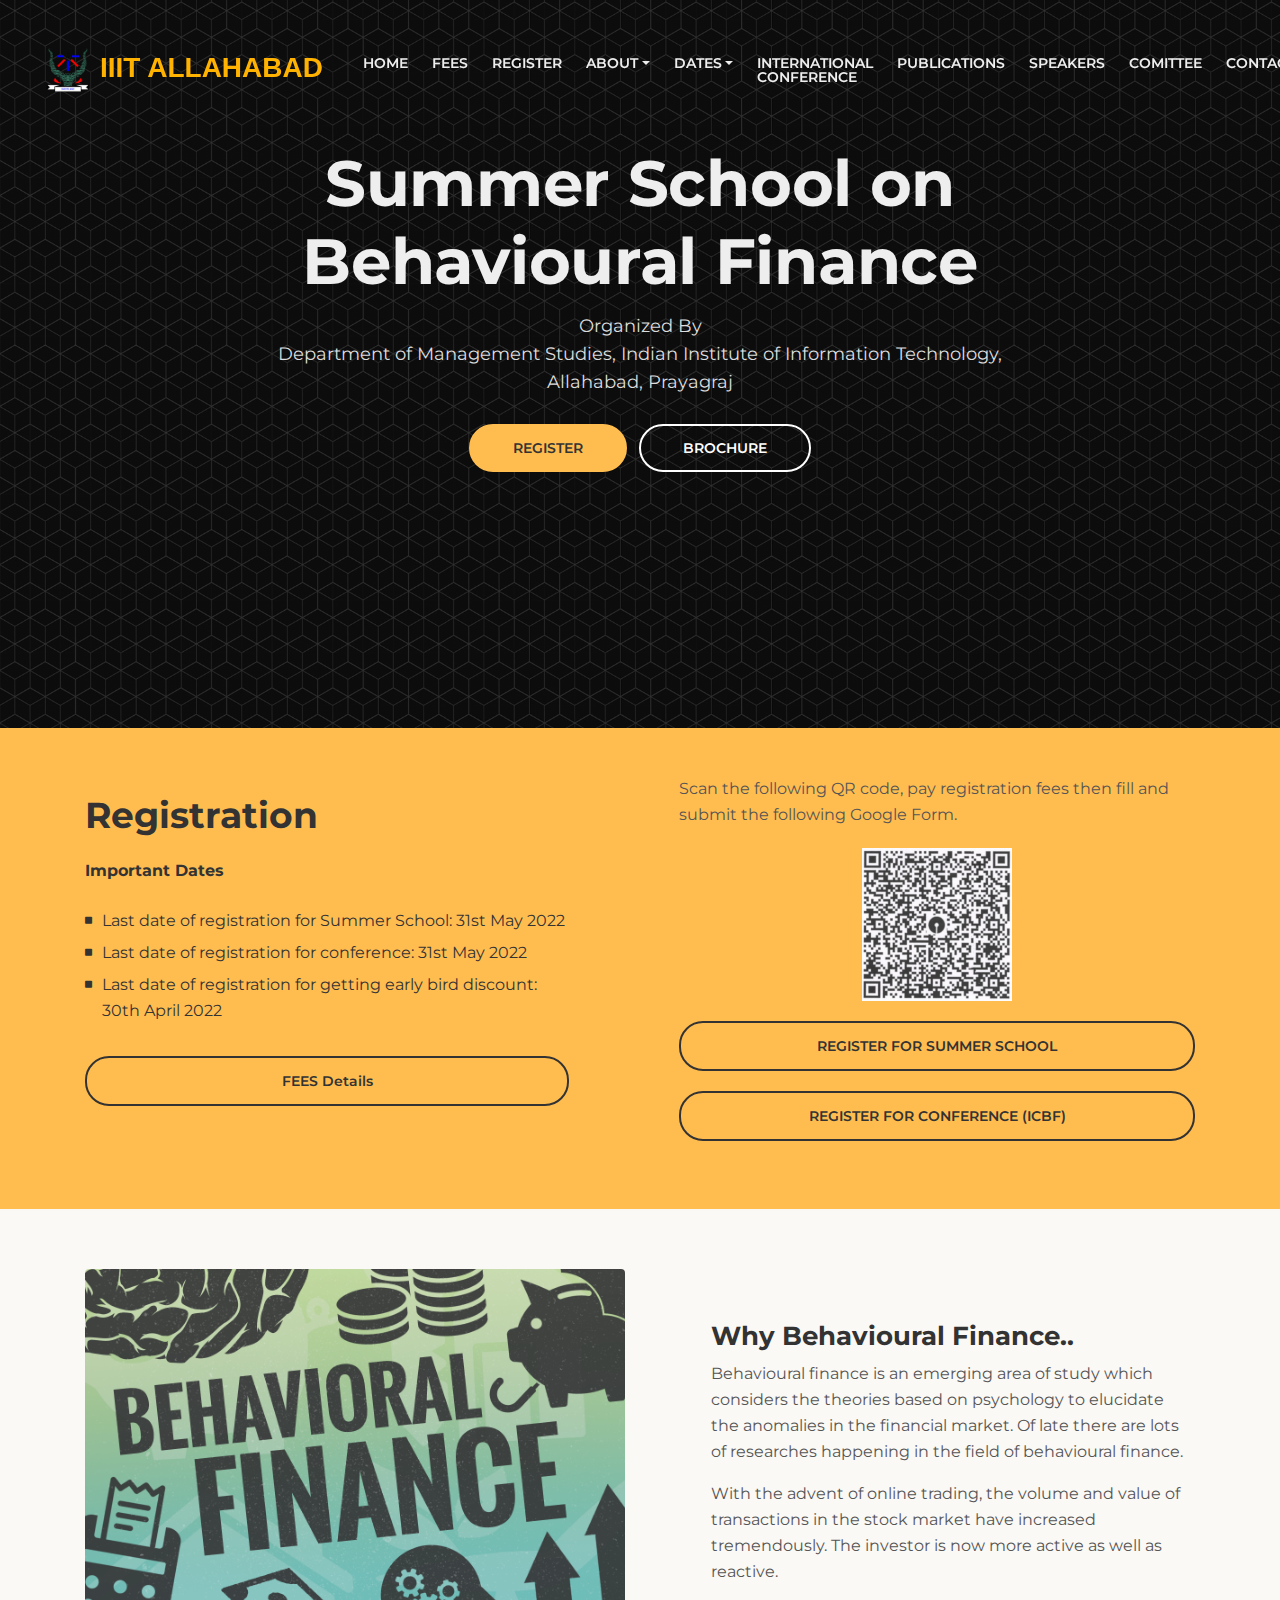
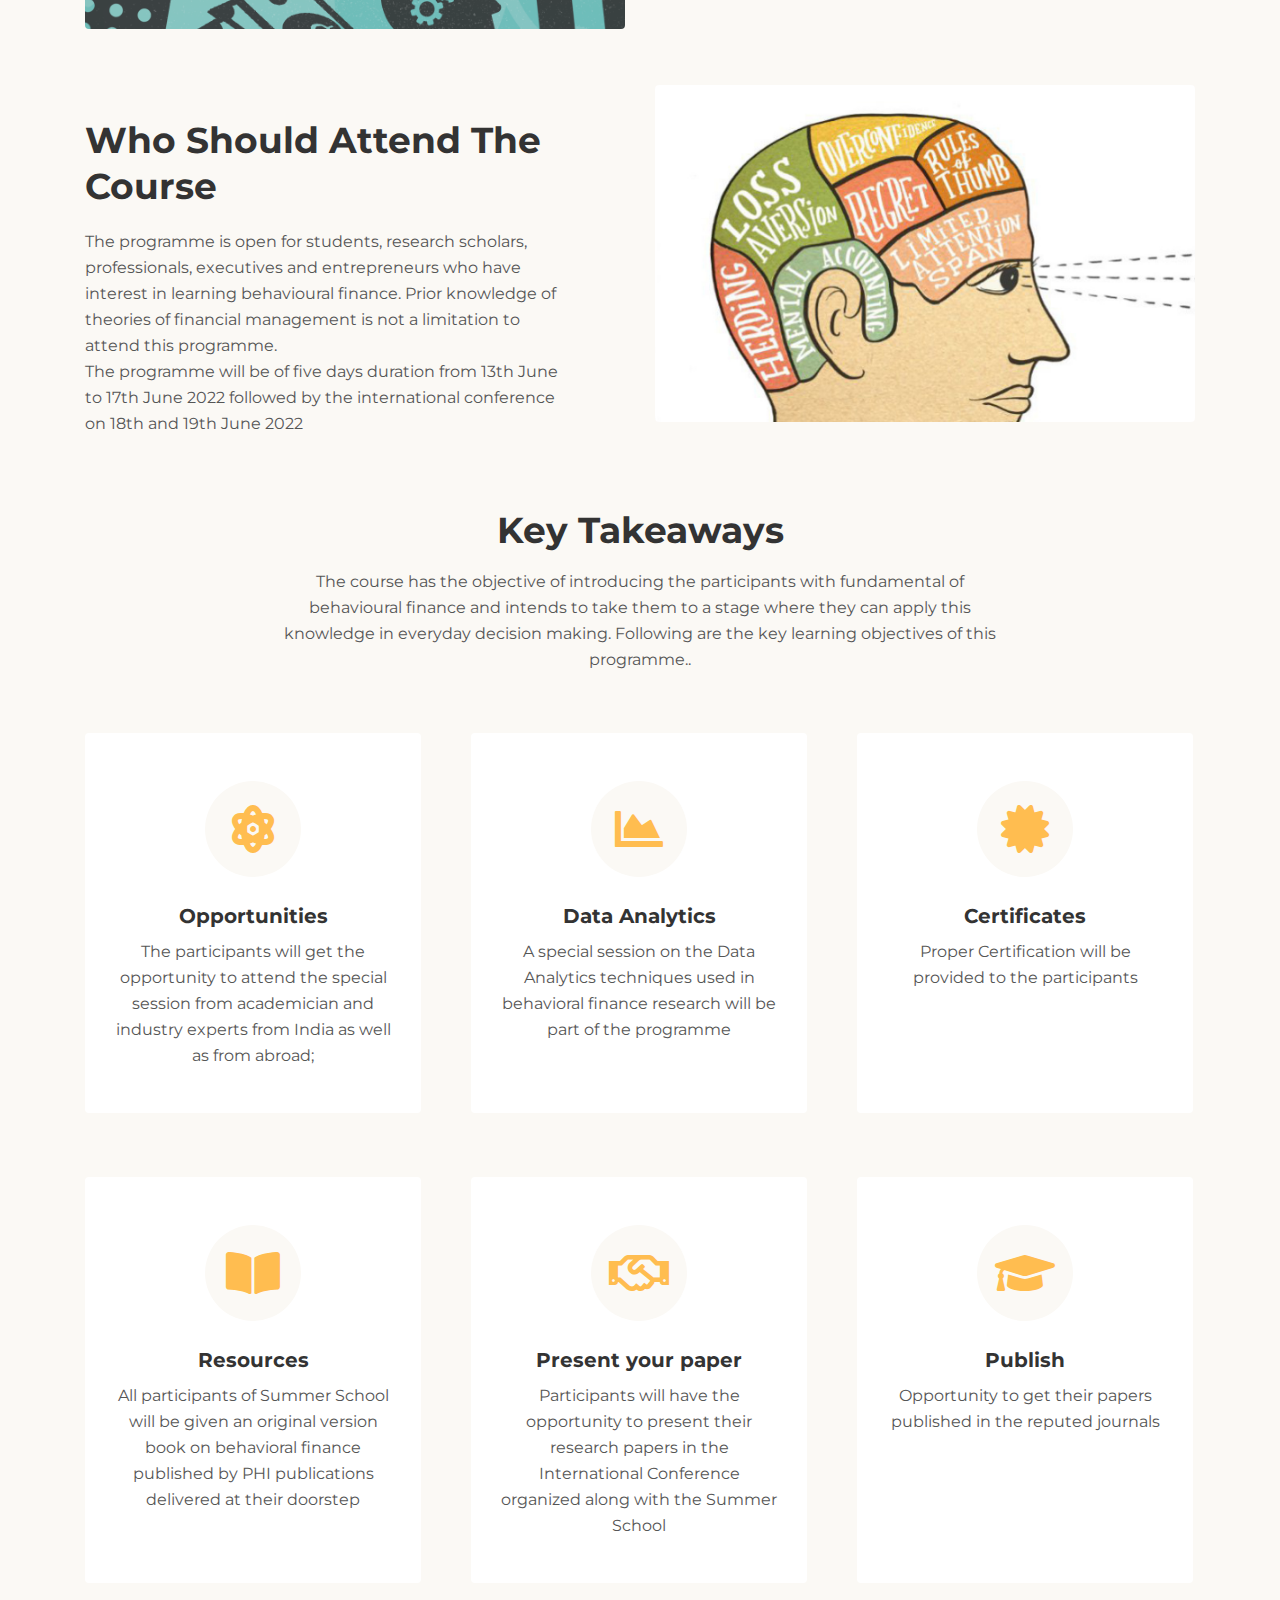
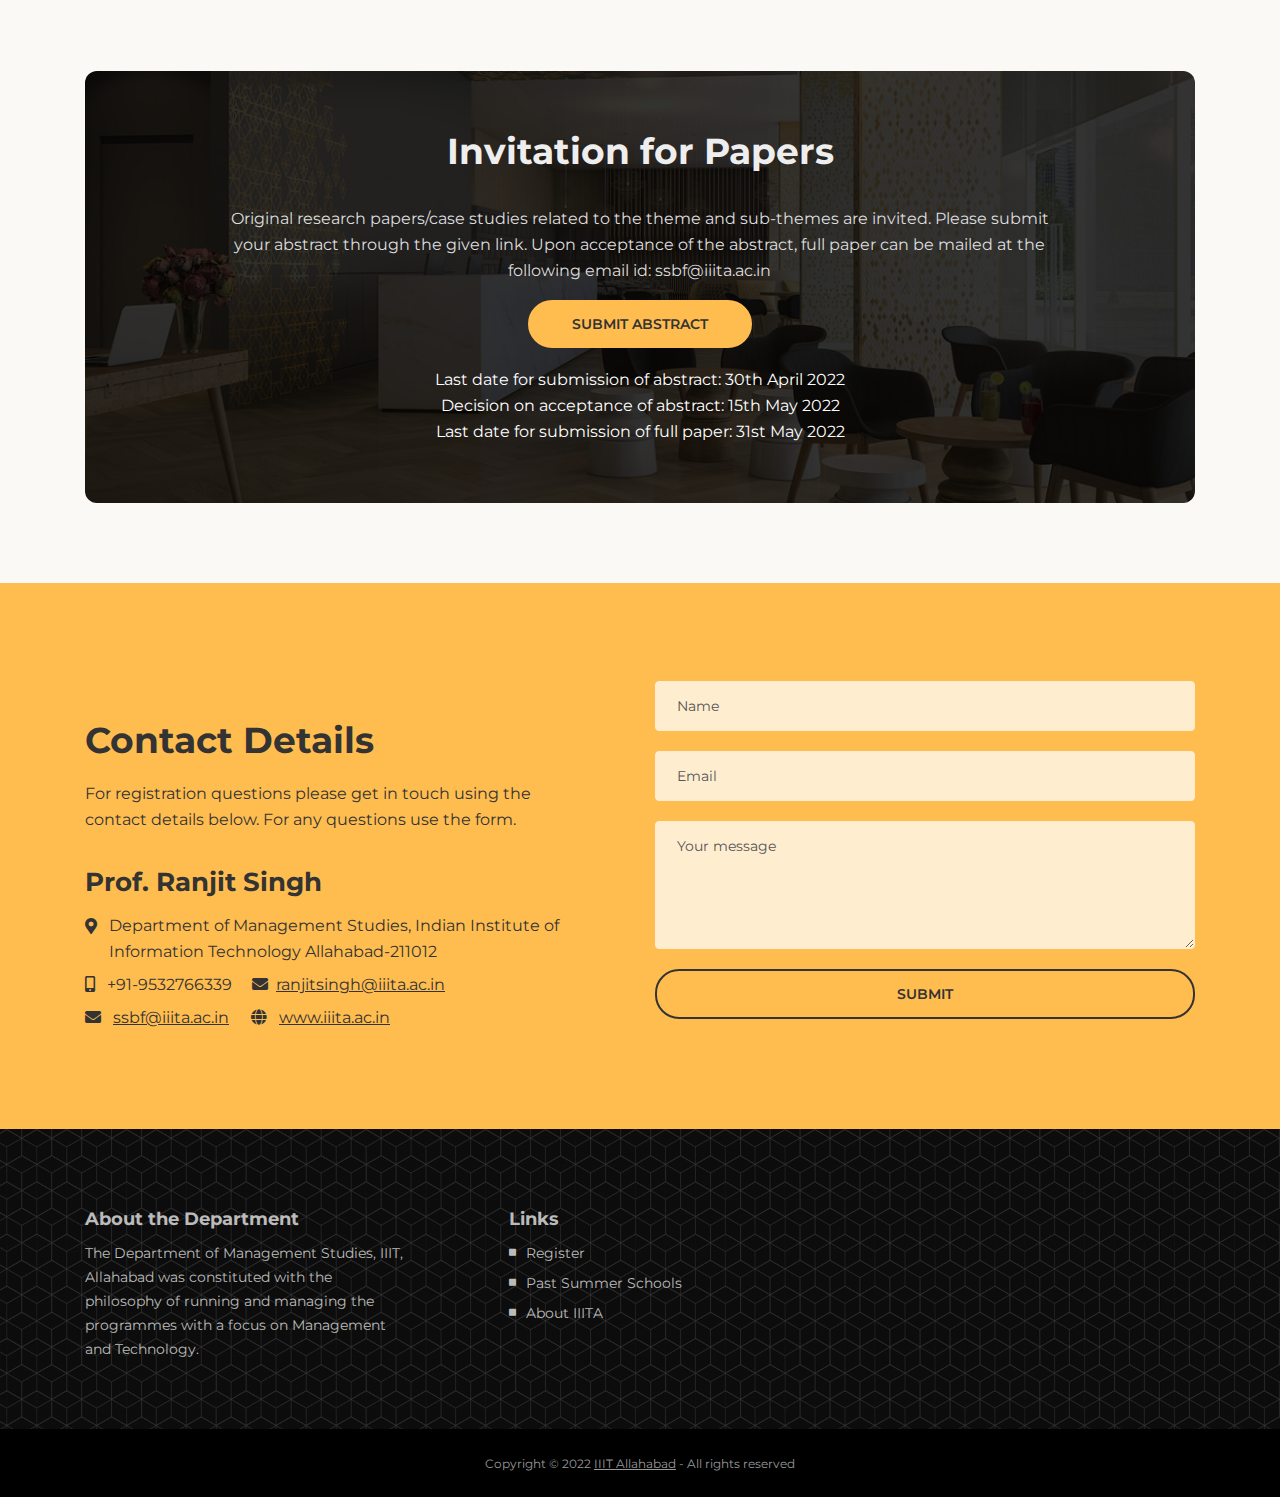
==== index.html @ 5c17b119 "updated" ====
<!DOCTYPE html>
<html lang="en">

<head>
    <meta charset="utf-8">
    <meta name="viewport" content="width=device-width, initial-scale=1, shrink-to-fit=no">

    <!-- SEO Meta Tags -->
    <meta name="description"
        content="Landing page template built with HTML and Bootstrap 4 for presenting training courses, classes, workshops and for convincing visitors to register using the form.">
    <meta name="author" content="Inovatik">

    <!-- OG Meta Tags to improve the way the post looks when you share the page on LinkedIn, Facebook, Google+ -->
    <meta property="og:site_name" content="" /> <!-- website name -->
    <meta property="og:site" content="" /> <!-- website link -->
    <meta property="og:title" content="" /> <!-- title shown in the actual shared post -->
    <meta property="og:description" content="" /> <!-- description shown in the actual shared post -->
    <meta property="og:image" content="" /> <!-- image link, make sure it's jpg -->
    <meta property="og:url" content="" /> <!-- where do you want your post to link to -->
    <meta property="og:type" content="article" />

    <!-- Website Title -->
    <title>Summer School on Behavioural Finance</title>

    <!-- Styles -->
    <link href="https://fonts.googleapis.com/css?family=Montserrat:400,400i,600,700,700i&display=swap" rel="stylesheet">
    <link href="css/bootstrap.css" rel="stylesheet">
    <link href="css/fontawesome-all.css" rel="stylesheet">
    <link href="css/styles.css" rel="stylesheet">
    <link rel="stylesheet" href="css/index.css">


    <!-- Favicon  -->
    <link rel="icon" href="images/iiita.gif">
</head>

<body data-spy="scroll" data-target=".fixed-top">

    <!-- Preloader -->

    <!-- end of preloader -->


    <!-- Navigation -->
    <nav class="navbar navbar-expand-lg navbar-dark navbar-custom fixed-top">

        <!-- Text Logo - Use this if you don't have a graphic logo -->
        <!-- <a class="navbar-brand logo-text page-scroll" href="index.html">Corso</a> -->

        <!-- Image Logo -->
        <a class="navbar-brand logo-image" href="index.html"
            style="color:#FFB300; font-size:2em;font-family: 'Acme', sans-serif;  text-decoration: none;"><img src="./images/iiita.gif" class="main-logo"><span> </span>IIIT
            ALLAHABAD</a>

        <!-- Mobile Menu Toggle Button -->
        <button class="navbar-toggler" type="button" data-toggle="collapse" data-target="#navbarsExampleDefault"
            aria-controls="navbarsExampleDefault" aria-expanded="false" aria-label="Toggle navigation">
            <span class="navbar-toggler-awesome fas fa-bars"></span>
            <span class="navbar-toggler-awesome fas fa-times"></span>
        </button>
        <!-- end of mobile menu toggle button -->

        <div class="collapse navbar-collapse" id="navbarsExampleDefault">
            <ul class="navbar-nav ml-auto">
                <li class="nav-item">
                    <a class="nav-link page-scroll" href="index.html">HOME</a>
                </li>
                <li class="nav-item">
                    <a class="nav-link page-scroll" href="fees.html">FEES</a>
                </li>
                <li class="nav-item">
                    <a class="nav-link page-scroll"
                        href="https://docs.google.com/forms/d/e/1FAIpQLSezXlv9MHBZ9DfqydPA7_koqY_a55ErUieqXXDM-a3kILGsWw/viewform?usp=sf_link">REGISTER
                        <span class="sr-only">(current)</span></a>
                </li>

                <!-- Dropdown Menu -->
                <li class="nav-item dropdown">
                    <a class="nav-link dropdown-toggle page-scroll" href="#date" id="navbarDropdown" role="button"
                        aria-haspopup="true" aria-expanded="false">ABOUT</a>
                    <div class="dropdown-menu" aria-labelledby="navbarDropdown">
                        <a class="dropdown-item" href="ssbf.html"><span class="item-text">SSBF</span></a>
                        <div class="dropdown-divider"></div>
                        <a class="dropdown-item" href="iiita.html"><span class="item-text">ABOUT IIITA</span></a>
                        <!--<div class="dropdown-divider"></div>
                        <a class="dropdown-item" href="gallery.html"><span class="item-text">GALLERY</span></a>-->
                    </div>
                </li>

                <li class="nav-item dropdown">
                    <a class="nav-link dropdown-toggle page-scroll" href="#date" id="navbarDropdown" role="button"
                        aria-haspopup="true" aria-expanded="false">DATES</a>
                    <div class="dropdown-menu" aria-labelledby="navbarDropdown">
                        <a class="dropdown-item" href="dates.html#2022"><span class="item-text">2022</span></a>
                        <div class="dropdown-divider"></div>
                        <a class="dropdown-item" href="dates.html#2021"><span class="item-text">2021</span></a>
                        <div class="dropdown-divider"></div>
                        <a class="dropdown-item" href="dates.html#2020"><span class="item-text">2020</span></a>
                        <div class="dropdown-divider"></div>
                        <a class="dropdown-item" href="dates.html#2019"><span class="item-text">2019</span></a>
                        <div class="dropdown-divider"></div>
                        <a class="dropdown-item" href="dates.html#2018"><span class="item-text">2018</span></a>
                        <!--<div class="dropdown-divider"></div>
                        <a class="dropdown-item" href="gallery.html"><span class="item-text">GALLERY</span></a>-->
                    </div>
                </li>
                <!-- end of dropdown menu -->
                <li class="nav-item">
                    <a class="nav-link page-scroll" href="international-conference.html">INTERNATIONAL CONFERENCE</a>
                </li>
                <li class="nav-item">
                    <a class="nav-link page-scroll" href="publication.html">PUBLICATIONS</a>
                </li>
                <li class="nav-item">
                    <a class="nav-link page-scroll" href="speaker.html">SPEAKERS</a>
                </li>
                <li class="nav-item">
                    <a class="nav-link page-scroll" href="comittee.html">COMITTEE</a>
                </li>
                <li class="nav-item">
                    <a class="nav-link page-scroll" href="index.html#contact">CONTACT</a>
                </li>
            </ul>
        </div>
    </nav> <!-- end of navbar -->
    <!-- end of navigation -->


    <!-- Header -->
    <header id="header" class="header">
        <div class="container">
            <div class="row">
                <div class="col-lg-12">
                    <div class="text-container">
                        <h1>Summer School on Behavioural Finance</h1>
                        <p class="p-large">Organized By<br />Department of Management Studies, Indian Institute of
                            Information Technology, Allahabad, Prayagraj</p>
                        <a class="btn-solid-lg page-scroll"
                            href="https://docs.google.com/forms/d/e/1FAIpQLSezXlv9MHBZ9DfqydPA7_koqY_a55ErUieqXXDM-a3kILGsWw/viewform?usp=sf_link">REGISTER</a>
                        <a class="btn-outline-lg page-scroll" href="assets/5thSummerSchool.pdf">BROCHURE</a>
                    </div> <!-- end of text-container -->
                </div> <!-- end of col -->
            </div> <!-- end of row -->
        </div> <!-- end of container -->

    </header> <!-- end of header -->
    <!-- end of header -->


    <!-- Registration -->
    <div id="register" class="form-1">
        <div class="container">
            <div class="row">
                <div class="col-lg-6">
                    <div class="text-container">
                        <h2>Registration</h2>
                        <p><strong>Important Dates</strong></p>
                        <ul class="list-unstyled li-space-lg">
                            <li class="media">
                                <i class="fas fa-square"></i>
                                <div class="media-body">Last date of registration for Summer School: 31st May 2022 </div>
                            </li>
                            <li class="media">
                                <i class="fas fa-square"></i>
                                <div class="media-body"> Last date of registration for conference: 31st May 2022</div>
                            </li>
                            <li class="media">
                                <i class="fas fa-square"></i>
                                <div class="media-body">Last date of registration for getting early bird discount: 30th April 2022</div>
                            </li>
                            <br>
                            <li>
                                <div class="form-group">
                                    <button onclick="document.location='./fees.html'" type="submit" class="form-control-submit-button">FEES Details</button>                 
                                </div>
                            </li>
                        </ul>
                    </div> <!-- end of text-container -->
                </div> <!-- end of col -->

                <div class="col-lg-6">
                    <!-- Registration Form -->
                    <div class="form-container">
                        <form id="registrationForm" data-toggle="validator" data-focus="false">
                            <div class="form-group">
                                Scan the following QR code, pay registration fees then fill and submit the following Google Form.
                            </div>
                            <div class="form-group">
                                <img src="images/qrcode.PNG" alt="alternative" style="width: 150px;display:block;margin-left: auto; margin-right: auto;">
                            </div>
                            
                            <div class="form-group">
                                <button onclick="document.location='https://forms.gle/xKfLRbK9NiyM8Tk89'" type="submit" class="form-control-submit-button">REGISTER FOR SUMMER SCHOOL</button>
                                
                            </div>
                            <div class="form-group">
                                <button onclick="document.location='https://forms.gle/GoHoPymmkq274VAF8'" type="submit" class="form-control-submit-button">REGISTER FOR CONFERENCE (ICBF)</button>
                            </div>
                            <div class="form-message">
                                <div id="rmsgSubmit" class="h3 text-center hidden"></div>
                            </div>
                        </form>
                    </div> <!-- end of form-container -->
                    <!-- end of registration form -->

                </div> <!-- end of col -->
            </div> <!-- end of row -->
        </div> <!-- end of container -->
    </div> <!-- end of form-1 -->
    <!-- end of registration -->

    <!-- Instructor -->
    <div id="instructor" class="basic-1">
        <div class="container">
            <div class="row">
                <div class="col-lg-6">
                    <img class="img-fluid" src="images/behavioural.png" alt="alternative">
                </div> <!-- end of col -->
                <div class="col-lg-6">
                    <div class="text-container">
                        <h3>Why Behavioural Finance..</h3>
                        <p>Behavioural finance is an emerging area of study which considers the
                            theories based on psychology to elucidate the anomalies in the financial
                            market. Of late there are lots of researches happening in the field of behavioural finance.
                        </p>
                        <p>With the advent of online trading, the volume and value of
                            transactions in the stock market have increased tremendously. The investor
                            is now more active as well as reactive. </p>
                    </div> <!-- end of text-container -->
                </div> <!-- end of col -->
            </div> <!-- end of row -->
        </div> <!-- end of container -->
    </div> <!-- end of basic-1 -->
    <!-- end of instructor -->


    <!-- Description -->
 
    <!-- end of description -->


    <!-- Students -->
    <div class="basic-3">
        <div class="container">
            <div class="row">
                <div class="col-lg-6">
                    <div class="text-container">
                        <h2>Who Should Attend The Course</h2>
                        <p>The programme is open for students, research scholars, professionals, executives and
                            entrepreneurs who have interest in learning behavioural
                            finance. Prior knowledge of theories of financial management is not a limitation to attend
                            this programme.
                            <br>The programme will be of five days duration from 13th June to 17th June
                            2022 followed by the international conference on 18th and 19th June 2022</p>
                    </div> <!-- end of text-container -->
                </div> <!-- end of col -->
                <div class="col-lg-6">
                    <img class="img-fluid" src="images/behav_finanace.jpeg" alt="alternative">
                </div> <!-- end of col -->
            </div> <!-- end of row -->
        </div> <!-- end of container -->
    </div> <!-- end of basic-3 -->
    <!-- end of students -->

    <!-- Takeaways -->
    <div class="cards">
        <div class="container">
            <div class="row">
                <div class="col-lg-12">
                    <h2>Key Takeaways</h2>
                    <p class="p-heading">The course has the objective of introducing the participants with
                        fundamental of behavioural finance and intends to take them to a stage
                        where they can apply this knowledge in everyday decision making. Following
                        are the key learning objectives of this programme..</p>
                </div> <!-- end of col -->
            </div> <!-- end of row -->
            <div class="row">
                <div class="col-lg-12">

                    <!-- Card -->
                    <div class="card">
                        <div class="card-image">
                            <i class="fas fa-atom"></i>
                        </div>
                        <div class="card-body">
                            <h4 class="card-title">Opportunities</h4>
                            <p>The participants will get the opportunity to attend the special session from academician
                                and industry experts from India
                                as well as from abroad;</p>
                        </div>
                    </div>
                    <!-- end of card -->

                    <!-- Card -->
                    <div class="card">
                        <div class="card-image">
                            <i class="fas fa-chart-area"></i>
                        </div>
                        <div class="card-body">
                            <h4 class="card-title">Data Analytics</h4>
                            <p>A special session on the Data Analytics techniques used in behavioral finance research
                                will be part of the programme</p>
                                <br>
                        </div>
                    </div>
                    <!-- end of card -->


                    <!-- Card -->
                    <div class="card">
                        <div class="card-image">
                            <i class="fas fa-certificate"></i>
                        </div>
                        <div class="card-body">
                            <h4 class="card-title">Certificates</h4>
                            <p>Proper Certification will be provided to the participants</p>
                            <br><br><br>
                        </div>
                    </div>
                    <!-- end of card -->

                    <!-- Card -->
                    <div class="card">
                        <div class="card-image">
                            <i class="fas fa-book-open"></i>
                        </div>
                        <div class="card-body">
                            <h4 class="card-title">Resources</h4>
                            <p>All participants of Summer School will be given an original
                                version book on behavioral finance published by PHI
                                publications delivered at their doorstep</p>
                                <br>
                        </div>
                    </div>
                    <!-- end of card -->

                    <!-- Card -->
                    <div class="card">
                        <div class="card-image">
                            <i class="far fa-handshake"></i>
                        </div>
                        <div class="card-body">
                            <h4 class="card-title">Present your paper</h4>
                            <p>Participants will have the opportunity to
                                present their research papers in the International Conference
                                organized along with the Summer School </p>
                        </div>
                    </div>
                    <!-- end of card -->


                    <!-- Card -->
                    <div class="card">
                        <div class="card-image">
                            <i class="fas fa-graduation-cap"></i>
                        </div>
                        <div class="card-body">
                            <h4 class="card-title">Publish</h4>
                            <p>Opportunity to get their papers published in the reputed journals</p>
                        </div>
                        <br>
                        <br><br><br>
                    </div>
                    <!-- end of card -->

                </div> <!-- end of col -->
            </div> <!-- end of row -->
        </div> <!-- end of container -->
    </div> <!-- end of cards -->
    <!-- end of takeaways -->

    <!-- Date -->
    <div id="date" class="basic-5">
        <div class="container">
            <div class="row">
                <div class="col-lg-12">
                    <div class="text-container">
                        <h2>Invitation for Papers</h2>
                        <p>Original research papers/case studies related to the theme and sub-themes
                            are invited. Please submit your abstract through the given link. Upon acceptance of the abstract, full paper can be mailed at the following email id: ssbf@iiita.ac.in</p>
                            <div class="submit"><a class="btn-solid-lg page-scroll"
                                href="https://forms.gle/LwXJiEZYMfjYdh3E7">SUBMIT ABSTRACT</a>
                            </div>    
                            
                                
                            
                                <li class="media" style="color: white;">
                                    <div class="media-body">Last date for submission of abstract: 30th April 2022 </div>
                                </li>
                                <li class="media" style="color: white;">
                                    <div class="media-body"> Decision on acceptance of abstract: 15th May 2022</div>
                                </li>
                                <li class="media" style="color: white;">
                                    <div class="media-body">Last date for submission of full paper: 31st May 2022</div>
                                </li>
                        
                    </div> <!-- end of text-container -->
                </div> <!-- end of col -->
            </div> <!-- end of row -->
        </div> <!-- end of container -->
    </div> <!-- end of basic-5 -->
    <!-- end of date -->


    <div class="form-2">
        <div class="container">
            <!--Empty Space-->
        </div>
    </div>


    <!-- Contact -->
    <div id="contact" class="form-3">
        <div class="container">
            <div class="row">
                <div class="col-lg-6">
                    <div class="text-container">
                        <h2>Contact Details</h2>
                        <p>For registration questions please get in touch using the contact details below. For any
                            questions use the form.</p>
                        <h3>Prof. Ranjit Singh</h3>
                        <ul class="list-unstyled li-space-lg">
                            <li class="media">
                                <i class="fas fa-map-marker-alt"></i>
                                <div class="media-body">Department of Management Studies, Indian Institute of
                                    Information Technology Allahabad-211012</div>
                            </li>
                            <li class="media">
                                <i class="fas fa-mobile-alt"></i>
                                <div class="media-body">+91-9532766339 &nbsp;&nbsp;&nbsp;
                                    <i class="fas fa-envelope"></i>&nbsp;
                                    <a class="light-gray" href="mailto:ranjitsingh@iiita.ac.in">ranjitsingh@iiita.ac.in</a>
                            </li>
                            <li class="media">
                                <i class="fas fa-envelope"></i>
                                <div class="media-body"><a class="light-gray"
                                        href="mailto:ssbf@iiita.ac.in">ssbf@iiita.ac.in</a> <i
                                        class="fas fa-globe"></i><a class="light-gray"
                                        href="https://www.iiita.ac.in/">www.iiita.ac.in</a></div>
                            </li>
                        </ul>
                    </div> <!-- end of text-container -->
                </div> <!-- end of col -->
                <div class="col-lg-6">

                    <!-- Contact Form -->
                    <form id="contactForm" data-toggle="validator" data-focus="false">
                        <div class="form-group">
                            <input type="text" class="form-control-input" id="cname" required>
                            <label class="label-control" for="cname">Name</label>
                            <div class="help-block with-errors"></div>
                        </div>
                        <div class="form-group">
                            <input type="email" class="form-control-input" id="cemail" required>
                            <label class="label-control" for="cemail">Email</label>
                            <div class="help-block with-errors"></div>
                        </div>
                        <div class="form-group">
                            <textarea class="form-control-textarea" id="cmessage" required></textarea>
                            <label class="label-control" for="cmessage">Your message</label>
                            <div class="help-block with-errors"></div>
                        </div>
                        <div class="form-group">
                            <button type="submit" class="form-control-submit-button">SUBMIT</button>
                        </div>
                        <div class="form-message">
                            <div id="cmsgSubmit" class="h3 text-center hidden"></div>
                        </div>
                    </form>
                    <!-- end of contact form -->

                </div> <!-- end of col -->
            </div> <!-- end of row -->
        </div> <!-- end of container -->
    </div> <!-- end of form-3 -->
    <!-- end of contact -->


    <!-- Footer -->
    <div class="footer">
        <div class="container">
            <div class="row">
                <div class="col-md-4">
                    <div class="footer-col first">
                        <h5>About the Department</h5>
                        <p class="p-small">The Department of Management Studies, IIIT, Allahabad was constituted with
                            the philosophy of running and
                            managing the programmes with a focus on Management and Technology.</p>
                    </div>
                </div> <!-- end of col -->

                <div class="col-md-4">
                    <div class="footer-col third">
                        <h5>Links</h5>
                        <ul class="list-unstyled li-space-lg p-small">
                            <li class="media">
                                <i class="fas fa-square"></i>
                                <div class="media-body"><a
                                        href="https://docs.google.com/forms/d/e/1FAIpQLSezXlv9MHBZ9DfqydPA7_koqY_a55ErUieqXXDM-a3kILGsWw/viewform?usp=sf_link">Register</a>
                                </div>
                            </li>
                            <li class="media">
                                <i class="fas fa-square"></i>
                                <div class="media-body"><a href="pastsummerschool.html">Past Summer Schools</a></div>
                            </li>
                            <li class="media">
                                <i class="fas fa-square"></i>
                                <div class="media-body"><a href="iiita.html">About IIITA</a></div>
                            </li>
                        </ul>
                    </div>
                </div> <!-- end of col -->

                <!--Social Media Handles for Future-->
                <!-- 
                <div class="col-md-3">
                    <div class="footer-col fourth">
                        <h5>Social Media</h5>
                        <p class="p-small">For news & updates follow us</p>
                        <a href="#your-link">
                            <i class="fab fa-facebook-f"></i>
                        </a>
                        <a href="#your-link">
                            <i class="fab fa-twitter"></i>
                        </a>
                        <a href="#your-link">
                            <i class="fab fa-pinterest-p"></i>
                        </a>
                        <a href="#your-link">
                            <i class="fab fa-instagram"></i>
                        </a>
                        <a href="#your-link">
                            <i class="fab fa-linkedin-in"></i>
                        </a>
                        <a href="#your-link">
                            <i class="fab fa-youtube"></i>
                        </a>
                    </div>
                </div>--> <!-- end of col -->
            </div> <!-- end of row -->
        </div> <!-- end of container -->
    </div> <!-- end of footer -->
    <!-- end of footer -->


    <!-- Copyright -->
    <div class="copyright">
        <div class="container">
            <div class="row">
                <div class="col-lg-12">
                    <p class="p-small">Copyright © 2022 <a href="https://iiita.ac.in">IIIT Allahabad</a> - All rights
                        reserved</p>
                </div> <!-- end of col -->
            </div> <!-- enf of row -->
        </div> <!-- end of container -->
    </div> <!-- end of copyright -->
    <!-- end of copyright -->


    <!-- Scripts -->
    <script src="js/jquery.min.js"></script> <!-- jQuery for Bootstrap's JavaScript plugins -->
    <script src="js/popper.min.js"></script> <!-- Popper tooltip library for Bootstrap -->
    <script src="js/bootstrap.min.js"></script> <!-- Bootstrap framework -->
    <script src="js/jquery.easing.min.js"></script> <!-- jQuery Easing for smooth scrolling between anchors -->
    <script src="js/jquery.countdown.min.js"></script> <!-- The Final Countdown plugin for jQuery -->
    <script src="js/swiper.min.js"></script> <!-- Swiper for image and text sliders -->
    <script src="js/jquery.magnific-popup.js"></script> <!-- Magnific Popup for lightboxes -->
    <script src="js/validator.min.js"></script> <!-- Validator.js - Bootstrap plugin that validates forms -->
    <script src="js/scripts.js"></script> <!-- Custom scripts -->
</body>

</html>
---- css/styles.css ----
/* Template: Corso - Free Training Course Landing Page Template
   Author: Inovatik
   Created: Nov 2019
   Description: Master CSS file
*/

/*****************************************
Table Of Contents:

01. General Styles
02. Preloader
03. Navigation
04. Header
05. Registration
06. Partners
07. Instructor
08. Description
09. Students
10. Details Lightbox
11. Video
12. Takeaways
13. Testimonials
14. Date
15. Newsletter
16. Contact
17. Footer
18. Copyright
19. Back To Top Button
20. Extra Pages
21. Media Queries
******************************************/

/*****************************************
Colors:
- Backgrounds - light gray #fbf9f5
- Backgrounds, buttons - yellow #ffbd50
- Headings text, navbar links - black #333
- Body text - dark gray #555
******************************************/


/******************************/
/*     01. General Styles     */
/******************************/
body,
html {
    width: 100%;
	height: 100%;
}

body, p {
	color: #555; 
	font: 400 1rem/1.625rem "Montserrat", sans-serif;
}

.p-large {
	font: 400 1.125rem/1.75rem "Montserrat", sans-serif;
}

.p-small {
	font: 400 0.875rem/1.5rem "Montserrat", sans-serif;
}

.p-heading {
	margin-bottom: 3.75rem;
}

h1 {
	color: #333;
	font: 700 2.75rem/3.375rem "Montserrat", sans-serif;
}

h2 {
	color: #333;
	font: 700 2.25rem/2.875rem "Montserrat", sans-serif;
}

h3 {
	color: #333;
	font: 700 1.625rem/2.125rem "Montserrat", sans-serif;
}

h4 {
	color: #333;
	font: 700 1.25rem/1.875rem "Montserrat", sans-serif;
}

h5 {
	color: #333;
	font: 700 1.125rem/1.75rem "Montserrat", sans-serif;
}

h6 {
	color: #333;
	font: 700 1rem/1.625rem "Montserrat", sans-serif;
}

.testimonial-text {
	font-style: italic;
}

.testimonial-author {
	font-weight: 700;
	font-size: 1rem;
	line-height: 1.625rem;
}

.li-space-lg li {
	margin-bottom: 0.375rem;
}

.indent {
	padding-left: 1.25rem;
}

a {
	color: #555;
	text-decoration: underline;
}

a:hover {
	color: #555;
	text-decoration: underline;
}

.white {
	color: #eee;
}

.btn-solid-reg {
	display: inline-block;
	padding: 1.1875rem 2.125rem 1.1875rem 2.125rem;
	border: 0.125rem solid #ffbd50;
	border-radius: 2rem;
	background-color: #ffbd50;
	color: #333;
	font: 600 0.875rem/0 "Montserrat", sans-serif;
	text-decoration: none;
	transition: all 0.2s;
}

.btn-solid-reg:hover {
	border: 0.125rem solid #333;
	background-color: transparent;
	color: #333;
	text-decoration: none;
}

.btn-solid-lg {
	display: inline-block;
	padding: 1.375rem 2.625rem 1.375rem 2.625rem;
	border: 0.125rem solid #ffbd50;
	border-radius: 2rem;
	background-color: #ffbd50;
	color: #333;
	font: 600 0.875rem/0 "Montserrat", sans-serif;
	text-decoration: none;
	transition: all 0.2s;
}

.btn-solid-lg:hover {
	border: 0.125rem solid #333;
	background-color: transparent;
	color: #333;
	text-decoration: none;
}

.btn-outline-reg {
	display: inline-block;
	padding: 1.1875rem 2.125rem 1.1875rem 2.125rem;
	border: 0.125rem solid #333;
	border-radius: 2rem;
	background-color: transparent;
	color: #333;
	font: 600 0.875rem/0 "Montserrat", sans-serif;
	text-decoration: none;
	transition: all 0.2s;
}

.btn-outline-reg:hover {
	border: 0.125rem solid #ffbd50;
	background-color: #ffbd50;
	color: #333;
	text-decoration: none;
}

.btn-outline-lg {
	display: inline-block;
	padding: 1.375rem 2.625rem 1.375rem 2.625rem;
	border: 0.125rem solid #333;
	border-radius: 2rem;
	background-color: transparent;
	color: #333;
	font: 600 0.875rem/0 "Montserrat", sans-serif;
	text-decoration: none;
	transition: all 0.2s;
}

.btn-outline-lg:hover {
	border: 0.125rem solid #ffbd50;
	background-color: #ffbd50;
	color: #333;
	text-decoration: none;
}

.btn-outline-sm {
	display: inline-block;
	padding: 1rem 1.625rem 0.875rem 1.625rem;
	border: 0.125rem solid #333;
	border-radius: 2rem;
	background-color: transparent;
	color: #333;
	font: 600 0.875rem/0 "Montserrat", sans-serif;
	text-decoration: none;
	transition: all 0.2s;
}

.btn-outline-sm:hover {
	border: 0.125rem solid #ffbd50;
	background-color: #ffbd50;
	color: #333;
	text-decoration: none;
}

.form-group {
	position: relative;
	margin-bottom: 1.25rem;
}

.form-group.has-error.has-danger {
	margin-bottom: 0.625rem;
}

.form-group.has-error.has-danger .help-block.with-errors ul {
	margin-top: 0.375rem;
}

.label-control {
	position: absolute;
	top: 0.87rem;
	left: 1.375rem;
	color: #555;
	opacity: 1;
	font: 400 0.875rem/1.375rem "Montserrat", sans-serif;
	cursor: text;
	transition: all 0.2s ease;
}

/* IE10+ hack to solve lower label text position compared to the rest of the browsers */
@media screen and (-ms-high-contrast: active), screen and (-ms-high-contrast: none) {  
	.label-control {
		top: 0.9375rem;
	}
}

.form-control-input:focus + .label-control,
.form-control-input.notEmpty + .label-control,
.form-control-textarea:focus + .label-control,
.form-control-textarea.notEmpty + .label-control {
	top: 0.125rem;
	opacity: 1;
	font-size: 0.75rem;
	font-weight: 700;
}

.form-control-input,
.form-control-select {
	display: block; /* needed for proper display of the label in Firefox, IE, Edge */
	width: 100%;
	padding-top: 1.0625rem;
	padding-bottom: 0.0625rem;
	padding-left: 1.3125rem;
	border: 1px solid #c4d8dc;
	border-radius: 0.25rem;
	background-color: #fff;
	color: #555;
	font: 400 0.875rem/1.875rem "Montserrat", sans-serif;
	transition: all 0.2s;
	-webkit-appearance: none; /* removes inner shadow on form inputs on ios safari */
}

.form-control-select {
	padding-top: 0.5rem;
	padding-bottom: 0.5rem;
	height: 3rem;
}

/* IE10+ hack to solve lower label text position compared to the rest of the browsers */
@media screen and (-ms-high-contrast: active), screen and (-ms-high-contrast: none) {  
	.form-control-input {
		padding-top: 1.25rem;
		padding-bottom: 0.75rem;
		line-height: 1.75rem;
	}

	.form-control-select {
		padding-top: 0.875rem;
		padding-bottom: 0.75rem;
		height: 3.125rem;
		line-height: 2.125rem;
	}
}

select {
    /* you should keep these first rules in place to maintain cross-browser behavior */
    -webkit-appearance: none;
	-moz-appearance: none;
	-ms-appearance: none;
    -o-appearance: none;
    appearance: none;
    background-image: url('../images/down-arrow.png');
    background-position: 96% 50%;
    background-repeat: no-repeat;
    outline: none;
}

select::-ms-expand {
    display: none; /* removes the ugly default down arrow on select form field in IE11 */
}

.form-control-textarea {
	display: block; /* used to eliminate a bottom gap difference between Chrome and IE/FF */
	width: 100%;
	height: 8rem; /* used instead of html rows to normalize height between Chrome and IE/FF */
	padding-top: 1.25rem;
	padding-left: 1.3125rem;
	border: 1px solid #c4d8dc;
	border-radius: 0.25rem;
	background-color: #fff;
	color: #555;
	font: 400 0.875rem/1.75rem "Montserrat", sans-serif;
	transition: all 0.2s;
}

.form-control-input:focus,
.form-control-select:focus,
.form-control-textarea:focus {
	border: 1px solid #a1a1a1;
	outline: none; /* Removes blue border on focus */
}

.form-control-input:hover,
.form-control-select:hover,
.form-control-textarea:hover {
	border: 1px solid #a1a1a1;
}

.checkbox {
	font-size: 0.75rem;
	line-height: 1.25rem;
}

input[type='checkbox'] {
	vertical-align: -15%;
	margin-right: 0.375rem;
}

/* IE10+ hack to raise checkbox field position compared to the rest of the browsers */
@media screen and (-ms-high-contrast: active), screen and (-ms-high-contrast: none) {  
	input[type='checkbox'] {
		vertical-align: -9%;
	}
}

.form-control-submit-button {
	display: inline-block;
	width: 100%;
	height: 3.125rem;
	border: 0.125rem solid #ffbd50;
	border-radius: 1.5rem;
	background-color: #ffbd50;
	color: #333;
	font: 600 0.875rem/0 "Montserrat", sans-serif;
	cursor: pointer;
	transition: all 0.2s;
}

.form-control-submit-button:hover {
	border: 0.125rem solid #333;
	background-color: transparent;
	color: #333;
}

/* Form Success And Error Message Formatting */
#rmsgSubmit.h3.text-center.tada.animated,
#nmsgSubmit.h3.text-center.tada.animated,
#cmsgSubmit.h3.text-center.tada.animated,
#pmsgSubmit.h3.text-center.tada.animated,
#rmsgSubmit.h3.text-center,
#nmsgSubmit.h3.text-center,
#cmsgSubmit.h3.text-center,
#pmsgSubmit.h3.text-center {
	display: block;
	margin-bottom: 0;
	color: #333;
	font-weight: 700;
	font-size: 1.125rem;
	line-height: 1rem;
}

.help-block.with-errors .list-unstyled {
	font-size: 0.75rem;
	line-height: 1.125rem;
	text-align: left;
}

.help-block.with-errors ul {
	margin-bottom: 0;
}
/* end of form success and error message formatting */

/* Form Success And Error Message Animation - Animate.css */
@-webkit-keyframes tada {
	from {
		-webkit-transform: scale3d(1, 1, 1);
		-ms-transform: scale3d(1, 1, 1);
		transform: scale3d(1, 1, 1);
	}
	10%, 20% {
		-webkit-transform: scale3d(.9, .9, .9) rotate3d(0, 0, 1, -3deg);
		-ms-transform: scale3d(.9, .9, .9) rotate3d(0, 0, 1, -3deg);
		transform: scale3d(.9, .9, .9) rotate3d(0, 0, 1, -3deg);
	}
	30%, 50%, 70%, 90% {
		-webkit-transform: scale3d(1.1, 1.1, 1.1) rotate3d(0, 0, 1, 3deg);
		-ms-transform: scale3d(1.1, 1.1, 1.1) rotate3d(0, 0, 1, 3deg);
		transform: scale3d(1.1, 1.1, 1.1) rotate3d(0, 0, 1, 3deg);
	}
	40%, 60%, 80% {
		-webkit-transform: scale3d(1.1, 1.1, 1.1) rotate3d(0, 0, 1, -3deg);
		-ms-transform: scale3d(1.1, 1.1, 1.1) rotate3d(0, 0, 1, -3deg);
		transform: scale3d(1.1, 1.1, 1.1) rotate3d(0, 0, 1, -3deg);
	}
	to {
		-webkit-transform: scale3d(1, 1, 1);
		-ms-transform: scale3d(1, 1, 1);
		transform: scale3d(1, 1, 1);
	}
}

@keyframes tada {
	from {
		-webkit-transform: scale3d(1, 1, 1);
		-ms-transform: scale3d(1, 1, 1);
		transform: scale3d(1, 1, 1);
	}
	10%, 20% {
		-webkit-transform: scale3d(.9, .9, .9) rotate3d(0, 0, 1, -3deg);
		-ms-transform: scale3d(.9, .9, .9) rotate3d(0, 0, 1, -3deg);
		transform: scale3d(.9, .9, .9) rotate3d(0, 0, 1, -3deg);
	}
	30%, 50%, 70%, 90% {
		-webkit-transform: scale3d(1.1, 1.1, 1.1) rotate3d(0, 0, 1, 3deg);
		-ms-transform: scale3d(1.1, 1.1, 1.1) rotate3d(0, 0, 1, 3deg);
		transform: scale3d(1.1, 1.1, 1.1) rotate3d(0, 0, 1, 3deg);
	}
	40%, 60%, 80% {
		-webkit-transform: scale3d(1.1, 1.1, 1.1) rotate3d(0, 0, 1, -3deg);
		-ms-transform: scale3d(1.1, 1.1, 1.1) rotate3d(0, 0, 1, -3deg);
		transform: scale3d(1.1, 1.1, 1.1) rotate3d(0, 0, 1, -3deg);
	}
	to {
		-webkit-transform: scale3d(1, 1, 1);
		-ms-transform: scale3d(1, 1, 1);
		transform: scale3d(1, 1, 1);
	}
}

.tada {
	-webkit-animation-name: tada;
	animation-name: tada;
}

.animated {
	-webkit-animation-duration: 1s;
	animation-duration: 1s;
	-webkit-animation-fill-mode: both;
	animation-fill-mode: both;
}
/* end of form success and error message animation - Animate.css */

/* Fade-move Animation For Details Lightbox - Magnific Popup */
/* at start */
.my-mfp-slide-bottom .zoom-anim-dialog {
	opacity: 0;
	transition: all 0.2s ease-out;
	-webkit-transform: translateY(-1.25rem) perspective(37.5rem) rotateX(10deg);
	-ms-transform: translateY(-1.25rem) perspective(37.5rem) rotateX(10deg);
	transform: translateY(-1.25rem) perspective(37.5rem) rotateX(10deg);
}

/* animate in */
.my-mfp-slide-bottom.mfp-ready .zoom-anim-dialog {
	opacity: 1;
	-webkit-transform: translateY(0) perspective(37.5rem) rotateX(0); 
	-ms-transform: translateY(0) perspective(37.5rem) rotateX(0); 
	transform: translateY(0) perspective(37.5rem) rotateX(0); 
}

/* animate out */
.my-mfp-slide-bottom.mfp-removing .zoom-anim-dialog {
	opacity: 0;
	-webkit-transform: translateY(-0.625rem) perspective(37.5rem) rotateX(10deg); 
	-ms-transform: translateY(-0.625rem) perspective(37.5rem) rotateX(10deg); 
	transform: translateY(-0.625rem) perspective(37.5rem) rotateX(10deg); 
}

/* dark overlay, start state */
.my-mfp-slide-bottom.mfp-bg {
	opacity: 0;
	transition: opacity 0.2s ease-out;
}

/* animate in */
.my-mfp-slide-bottom.mfp-ready.mfp-bg {
	opacity: 0.8;
}
/* animate out */
.my-mfp-slide-bottom.mfp-removing.mfp-bg {
	opacity: 0;
}
/* end of fade-move animation for details lightbox - magnific popup */

/* Fade Animation For Image Lightbox - Magnific Popup */
@-webkit-keyframes fadeIn {
	from {
		opacity: 0;
	}
	to {
		opacity: 1;
	}
}

@keyframes fadeIn {
	from {
		opacity: 0;
	}
	to {
		opacity: 1;
	}
}

.fadeIn {
	-webkit-animation: fadeIn 0.6s;
	animation: fadeIn 0.6s;
}

@-webkit-keyframes fadeOut {
	from {
		opacity: 1;
	}
	to {
		opacity: 0;
	}
}

@keyframes fadeOut {
	from {
		opacity: 1;
	}
	to {
		opacity: 0;
	}
}

.fadeOut {
	-webkit-animation: fadeOut 0.8s;
	animation: fadeOut 0.8s;
}
/* end of fade animation for details lightbox - magnific popup */


/*************************/
/*     02. Preloader     */
/*************************/
.spinner-wrapper {
	position: fixed;
	z-index: 999999;
	top: 0;
	right: 0;
	bottom: 0;
	left: 0;
	background: #fbf9f5;
}

.spinner {
	position: absolute;
	top: 50%; /* centers the loading animation vertically one the screen */
	left: 50%; /* centers the loading animation horizontally one the screen */
	width: 3.75rem;
	height: 1.25rem;
	margin: -0.625rem 0 0 -1.875rem; /* is width and height divided by two */ 
	text-align: center;
}

.spinner > div {
	display: inline-block;
	width: 1rem;
	height: 1rem;
	border-radius: 100%;
	background-color: #ffbd50;
	-webkit-animation: sk-bouncedelay 1.4s infinite ease-in-out both;
	animation: sk-bouncedelay 1.4s infinite ease-in-out both;
}

.spinner .bounce1 {
	-webkit-animation-delay: -0.32s;
	animation-delay: -0.32s;
}

.spinner .bounce2 {
	-webkit-animation-delay: -0.16s;
	animation-delay: -0.16s;
}

@-webkit-keyframes sk-bouncedelay {
	0%, 80%, 100% { -webkit-transform: scale(0); }
	40% { -webkit-transform: scale(1.0); }
}

@keyframes sk-bouncedelay {
	0%, 80%, 100% { 
		-webkit-transform: scale(0);
		-ms-transform: scale(0);
		transform: scale(0);
	} 40% { 
		-webkit-transform: scale(1.0);
		-ms-transform: scale(1.0);
		transform: scale(1.0);
	}
}


/**************************/
/*     03. Navigation     */
/**************************/
.navbar-custom {
	background-color: #fff;
	box-shadow: 0 0.0625rem 0.375rem 0 rgba(0, 0, 0, 0.04);
	font: 600 0.875rem/0.875rem "Montserrat", sans-serif;
	transition: all 0.2s;
}

.navbar-custom .navbar-brand.logo-image img {
    width: 3rem;
}

.navbar-custom .navbar-brand.logo-text {
	font: italic 600 2rem/1.5rem "Montserrat", sans-serif;
	color: #ffbd50;
	text-decoration: none;
}

.navbar-custom .navbar-nav {
	margin-top: 0.75rem;
	margin-bottom: 0.5rem;
}

.navbar-custom .nav-item .nav-link {
	padding: 0.625rem 0.75rem;
	color: #333;
	text-decoration: none;
	transition: all 0.2s ease;
}

.navbar-custom .nav-item .nav-link:hover,
.navbar-custom .nav-item .nav-link.active {
	color: #333;
}

/* Dropdown Menu */
.navbar-custom .dropdown:hover > .dropdown-menu {
	display: block; /* this makes the dropdown menu stay open while hovering it */
	min-width: auto;
	animation: fadeDropdown 0.2s; /* required for the fade animation */
}

@keyframes fadeDropdown {
    0% {
        opacity: 0;
    }

    100% {
        opacity: 1;
    }
}

.navbar-custom .dropdown-toggle:focus { /* removes dropdown outline on focus */
	outline: 0;
}

.navbar-custom .dropdown-menu {
	margin-top: 0;
	border: none;
	border-radius: 0.25rem;
	background-color: #fff;
}

.navbar-custom .dropdown-item {
	color: #333;
	text-decoration: none;
}

.navbar-custom .dropdown-item:hover {
	background-color: #fff;
}

.navbar-custom .dropdown-item .item-text {
	font: 600 0.875rem/0.875rem "Montserrat", sans-serif;
}

.navbar-custom .dropdown-item:hover .item-text {
	color: #ffbd50;
}

.navbar-custom .dropdown-divider {
	width: 100%;
	height: 1px;
	margin: 0.75rem auto 0.725rem auto;
	border: none;
	background-color: #c4d8dc;
	opacity: 0.2;
}
/* end of dropdown menu */

.navbar-custom .social-icons {
	display: none;
}

.navbar-custom .navbar-toggler {
	padding: 0;
	border: none;
	color: #333;
	font-size: 2rem;
}

.navbar-custom button[aria-expanded='false'] .navbar-toggler-awesome.fas.fa-times{
	display: none;
}

.navbar-custom button[aria-expanded='false'] .navbar-toggler-awesome.fas.fa-bars{
	display: inline-block;
}

.navbar-custom button[aria-expanded='true'] .navbar-toggler-awesome.fas.fa-bars{
	display: none;
}

.navbar-custom button[aria-expanded='true'] .navbar-toggler-awesome.fas.fa-times{
	display: inline-block;
	margin-right: 0.125rem;
}


/*********************/
/*    04. Header     */
/*********************/
.header {
	position: relative;
	padding-top: 8rem;
	padding-bottom: 20%;
	background: linear-gradient(to bottom right, rgba(0, 0, 0, 0.8), rgba(0, 0, 0, 0.8)), url('../images/header-background.jpg') center center no-repeat;
	background-size: cover;
	text-align: center;
}

.header .countdown {
	margin-bottom: 0.5rem;
	color: #fff;
	text-align: center;
}

.header .countdown #clock .counter-number {
	display: inline-block;
	width: 6.5rem;
	height: 6.5rem;
	margin-right: 0.5rem;
	margin-bottom: 1.25rem;
	margin-left: 0.5rem;
	padding-top: 2rem;
	border: 0.125rem solid #fff;
	border-radius: 50%;
	font-weight: 400;
	font-size: 2.25rem;
	line-height: 1.25rem;
	text-align: center;
}

.header .countdown #clock .counter-number .timer-text {
	font-size: 0.75rem;
	line-height: 1rem;
	text-align: center;
}

.header h1 {
	margin-bottom: 0.75rem;
	color: #eee;
}

.header .p-large {
	margin-bottom: 1.75rem;
	color: #ddd;
}

.header .btn-solid-lg {
	margin-right: 0.5rem;
	margin-bottom: 1.125rem;
	margin-left: 0.5rem;
}

.header .btn-solid-lg:hover {
	border: 0.125rem solid #ffbd50;
	color: #ffbd50;
}

.header .btn-outline-lg {
	border: 0.125rem solid #fff;
	color: #fff;
}

.header .btn-outline-lg:hover {
	background-color: #fff;
	color: #333;
}

.header .outer-container {
	position: absolute;
	right: 0;
	bottom: -2rem;
	left: 0;
	margin-right: auto;
	margin-left: auto;
	width: 100%;
}

.header .slider-container {
	position: relative;
}

.header .swiper-container {
	position: static;
	width: 80%;
	border-radius: 0.75rem;
}

.header .swiper-container img {
	border-radius: 0.75rem;
}

.header .swiper-button-prev:focus,
.header .swiper-button-next:focus {
	/* even if you can't see it chrome you can see it on mobile device */
	outline: none;
}

.header .swiper-button-prev {
	left: 0.25rem;
	background-image: url("data:image/svg+xml;charset=utf-8,%3Csvg%20xmlns%3D'http%3A%2F%2Fwww.w3.org%2F2000%2Fsvg'%20viewBox%3D'0%200%2028%2044'%3E%3Cpath%20d%3D'M0%2C22L22%2C0l2.1%2C2.1L4.2%2C22l19.9%2C19.9L22%2C44L0%2C22L0%2C22L0%2C22z'%20fill%3D'%23ffffff'%2F%3E%3C%2Fsvg%3E");
	background-size: 1.125rem 1.75rem;
}

.header .swiper-button-next {
	right: 0.25rem;
	background-image: url("data:image/svg+xml;charset=utf-8,%3Csvg%20xmlns%3D'http%3A%2F%2Fwww.w3.org%2F2000%2Fsvg'%20viewBox%3D'0%200%2028%2044'%3E%3Cpath%20d%3D'M27%2C22L27%2C22L5%2C44l-2.1-2.1L22.8%2C22L2.9%2C2.1L5%2C0L27%2C22L27%2C22z'%20fill%3D'%23ffffff'%2F%3E%3C%2Fsvg%3E");
	background-size: 1.125rem 1.75rem;
}


/****************************/
/*     05. Registration     */
/****************************/
.form-1 {
	padding-top: 3rem;
	padding-bottom: 3rem;
	background-color: #ffbd50;
}

.form-1 h2 {
	margin-bottom: 1.25rem;
}

.form-1 p,
.form-1 .list-unstyled,
.form-1 .help-block,
.form-1 .checkbox,
.form-1 .checkbox a {
	color: #333;
}

.form-1 p {
	margin-bottom: 1.5rem;
}

.form-1 .list-unstyled .fas {
	color: #333;
	font-size: 0.5rem;
	line-height: 1.5rem;
}

.form-1 .list-unstyled .media-body {
	margin-left: 0.625rem;
}

.form-1 .form-control-input {
	border: 1px solid #ffedd0;
	background-color: #ffedd0;
}

.form-1 .form-control-input:hover {
	border: 1px solid #fff;
}

.form-1 .form-control-submit-button {
	border: 0.125rem solid #333;
	background-color: transparent;
}

.form-1 .form-control-submit-button:hover {
	border: 0.125rem solid #ffedd0;
	background-color: #ffedd0;
}


/************************/
/*     06. Partners     */
/************************/
.slider-1 {
	padding-top: 3.5rem;
	padding-bottom: 3rem;
	background-color: #fbf9f5;
	text-align: center;
}

.slider-1 .p-small {
	color: #797fa7;
}

.slider-1 .slider-container {
	margin-right: 1.5rem;
	margin-left: 1.5rem;
}


/**************************/
/*     07. Instructor     */
/**************************/
.basic-1 {
	padding-top: 3.75rem;
	padding-bottom: 1.5rem;
	background-color: #fbf9f5;
}

.basic-1 h2 {
	margin-bottom: 1.25rem;
}

.basic-1 img {
	margin-bottom: 2.5rem;
	border-radius: 0.25rem;
}


/***************************/
/*     08. Description     */
/***************************/
.basic-2 {
	padding-top: 2rem;
	padding-bottom: 1.5rem;
	background-color: #fbf9f5;
}

.basic-2 h2 {
	margin-bottom: 3.75rem;
	text-align: center;
}

.basic-2 .li-space-lg li {
	margin-bottom: 1.375rem;
}

.basic-2 .list-unstyled .bullet {
	margin-right: 0.625rem;
	width: 2.125rem;
	height: 2.125rem;
	border-radius: 50%;
	background-color: #ffbd50;
	color: #333;
	font-style: normal;
	font-weight: 700;
	font-size: 0.875rem;
	line-height: 2rem;
	text-align: center;
}


/************************/
/*     09. Students     */
/************************/
.basic-3 {
	padding-top: 2rem;
	padding-bottom: 2rem;
	background-color: #fbf9f5;
}

.basic-3 .text-container {
	margin-bottom: 2rem;
}

.basic-3 h2 {
	margin-bottom: 1.25rem;
}

.basic-3 p {
	margin-bottom: 1.375rem;
}

.basic-3 img {
	border-radius: 0.25rem;
}


/********************************/
/*     10. Details Lightbox     */
/********************************/
.lightbox-basic {
	margin: 2.5rem auto;
	padding: 2rem 1.5rem 2rem 1.5rem;
	border-radius: 0.25rem;
	background: #fbf9f5;
	text-align: left;
}

.lightbox-basic .container {
	padding-right: 0;
	padding-left: 0;
}

.lightbox-basic .image-container {
	max-width: 33.75rem;
	margin-right: auto;
	margin-bottom: 3rem;
	margin-left: auto;
}

.lightbox-basic .image-container img {
	border-radius: 0.25rem;
}

.lightbox-basic h3 {
	margin-bottom: 0.5rem;
}

.lightbox-basic hr {
	width: 2.5rem;
	height: 0.125rem;
	margin-top: 0;
	margin-bottom: 0.875rem;
	margin-left: 0;
	border: 0;
	background-color: #555;
	text-align: left;
}

.lightbox-basic h4 {
	margin-bottom: 1rem;
}

.lightbox-basic .list-unstyled .fas {
	color: #555;
	font-size: 0.5rem;
	line-height: 1.5rem;
}

.lightbox-basic .list-unstyled .media-body {
	margin-left: 0.625rem;
}

.lightbox-basic .btn-outline-reg,
.lightbox-basic .btn-solid-reg {
	margin-top: 0.75rem;
}

/* Signup Button */
.lightbox-basic .btn-solid-reg.mfp-close {
	position: relative;
	width: auto;
	height: auto;
	color: #333;
	opacity: 1;
}

.lightbox-basic .btn-solid-reg.mfp-close:hover {
	color: #333;
}
/* end of signup Button */

/* Back Button */
.lightbox-basic a.mfp-close.as-button {
	position: relative;
	width: auto;
	height: auto;
	margin-left: 0.375rem;
	color: #333;
	opacity: 1;
}

.lightbox-basic a.mfp-close.as-button:hover {
	color: #333;
}
/* end of back button */

.lightbox-basic button.mfp-close.x-button {
	position: absolute;
	top: -0.125rem;
	right: -0.125rem;
	width: 2.75rem;
	height: 2.75rem;
	color: #707984;
}


/*********************/
/*     11. Video     */
/*********************/
.basic-4 {
	padding-top: 4rem;
	padding-bottom: 3rem;
	background-color: #fbf9f5;
}

.basic-4 h2 {
	margin-bottom: 2.75rem;
	text-align: center;
}

.basic-4 .image-container {
	margin-bottom: 2rem;
}

.basic-4 .image-container img {
	border-radius: 0.75rem;
}

.basic-4 .video-wrapper {
	position: relative;
}

/* Video Play Button */
.basic-4 .video-play-button {
	position: absolute;
	z-index: 10;
	top: 50%;
	left: 50%;
	display: block;
	box-sizing: content-box;
	width: 2rem;
	height: 2.75rem;
	padding: 1.125rem 1.25rem 1.125rem 1.75rem;
	border-radius: 50%;
	-webkit-transform: translateX(-50%) translateY(-50%);
	-ms-transform: translateX(-50%) translateY(-50%);
	transform: translateX(-50%) translateY(-50%);
}
  
.basic-4 .video-play-button:before {
	content: "";
	position: absolute;
	z-index: 0;
	top: 50%;
	left: 50%;
	display: block;
	width: 4.75rem;
	height: 4.75rem;
	border-radius: 50%;
	background: #ffbd50;
	animation: pulse-border 1500ms ease-out infinite;
	-webkit-transform: translateX(-50%) translateY(-50%);
	-ms-transform: translateX(-50%) translateY(-50%);
	transform: translateX(-50%) translateY(-50%);
}
  
.basic-4 .video-play-button:after {
	content: "";
	position: absolute;
	z-index: 1;
	top: 50%;
	left: 50%;
	display: block;
	width: 4.375rem;
	height: 4.375rem;
	border-radius: 50%;
	background: #ffbd50;
	transition: all 200ms;
	-webkit-transform: translateX(-50%) translateY(-50%);
	-ms-transform: translateX(-50%) translateY(-50%);
	transform: translateX(-50%) translateY(-50%);
}
  
.basic-4 .video-play-button span {
	position: relative;
	display: block;
	z-index: 3;
	top: 0.375rem;
	left: 0.25rem;
	width: 0;
	height: 0;
	border-left: 1.625rem solid #fff;
	border-top: 1rem solid transparent;
	border-bottom: 1rem solid transparent;
}
  
@keyframes pulse-border {
	0% {
		transform: translateX(-50%) translateY(-50%) translateZ(0) scale(1);
		opacity: 1;
	}
	100% {
		transform: translateX(-50%) translateY(-50%) translateZ(0) scale(1.5);
		opacity: 0;
	}
}
/* end of video play button */


/*************************/
/*     12. Takeaways     */
/*************************/
.cards {
	padding-top: 2rem;
	padding-bottom: 1.5rem;
	background-color: #fbf9f5;
}

.cards h2 {
	margin-bottom: 1rem;
	text-align: center;
}

.cards p {
	text-align: center;
}

.cards .card {
	max-width: 21rem;
	margin-right: auto;
	margin-bottom: 4rem;
	margin-left: auto;
	padding: 3rem 1.625rem 1.75rem 1.625rem;
	border: none;
	background-color: #fff;
	text-align: center;
}

.cards .card-image {
	width: 6rem;
	height: 6rem;
	margin-right: auto;
	margin-bottom: 1.5rem;
	margin-left: auto;
	border-radius: 50%;
	background-color: #fbf9f5;
}

.cards .fas,
.cards .far {
	color: #ffbd50;
	font-size: 3rem;
	line-height: 6rem;
}

.cards .card-body {
	padding: 0;
}

.cards .card-title {
	margin-bottom: 0.5rem;
}


/****************************/
/*     13. Testimonials     */
/****************************/
.slider-2 {
	padding-top: 2.5rem;
	padding-bottom: 4rem;
	background-color: #fbf9f5;
}

.slider-2 h3 {
	margin-bottom: 3.75rem;
	text-align: center;
}

.slider-2 .slider-container {
	position: relative;
}

.slider-2 .swiper-container {
	position: static;
	width: 88%;
	text-align: center;
}

.slider-2 .image-wrapper {
	width: 6rem;
	margin-right: auto;
	margin-bottom: 1.5rem;
	margin-left: auto;
}

.slider-2 .image-wrapper img {
	border-radius: 0.25rem;
}

.slider-2 .testimonial-text {
	margin-bottom: 0.5rem;
}

.slider-2 .testimonial-author {
	color: #333;
}

.slider-2 .swiper-button-prev,
.slider-2 .swiper-button-next {
	width: 1.125rem;
}

.slider-2 .swiper-button-prev:focus,
.slider-2 .swiper-button-next:focus {
	/* even if you can't see it chrome you can see it on mobile device */
	outline: none;
}

.slider-2 .swiper-button-prev {
	left: -0.5rem;
	background-image: url("data:image/svg+xml;charset=utf-8,%3Csvg%20xmlns%3D'http%3A%2F%2Fwww.w3.org%2F2000%2Fsvg'%20viewBox%3D'0%200%2028%2044'%3E%3Cpath%20d%3D'M0%2C22L22%2C0l2.1%2C2.1L4.2%2C22l19.9%2C19.9L22%2C44L0%2C22L0%2C22L0%2C22z'%20fill%3D'%23505c67'%2F%3E%3C%2Fsvg%3E");
	background-size: 1.125rem 1.75rem;
}

.slider-2 .swiper-button-next {
	right: -0.5rem;
	background-image: url("data:image/svg+xml;charset=utf-8,%3Csvg%20xmlns%3D'http%3A%2F%2Fwww.w3.org%2F2000%2Fsvg'%20viewBox%3D'0%200%2028%2044'%3E%3Cpath%20d%3D'M27%2C22L27%2C22L5%2C44l-2.1-2.1L22.8%2C22L2.9%2C2.1L5%2C0L27%2C22L27%2C22z'%20fill%3D'%23505c67'%2F%3E%3C%2Fsvg%3E");
	background-size: 1.125rem 1.75rem;
}


/********************/
/*     14. Date     */
/********************/
.basic-5 {
	background-color: #fbf9f5;
}

.basic-5 .text-container {
	padding-top: 3.6rem;
	padding-bottom: 3.6rem;
	border-radius: 0.75rem;
	background: linear-gradient(to bottom right, rgba(0, 0, 0, 0.8), rgba(0, 0, 0, 0.8)), url('../images/date-background.jpg') center center no-repeat;
	background-size: cover;
	text-align: center;
}

.basic-5 h2 {
	width: 90%;
	margin-right: auto;
	margin-bottom: 2rem;
	margin-left: auto;
	color: #eee;
}

.basic-5 p {
	width: 88%;
	margin-right: auto;
	margin-bottom: 1rem;
	margin-left: auto;
	color: #ddd;
}

.basic-5 .btn-solid-lg:hover {
	border: 0.125rem solid #fff;
	color: #fff;
}
.submit{
	padding-bottom: 1.2rem;
}

/**************************/
/*     15. Newsletter     */
/**************************/
.form-2 {
	padding-top: 1rem;
	padding-bottom: 2rem;
	background-color: #fbf9f5;
}

.form-2 h3 {
	margin-bottom: 3.25rem;
	text-align: center;
}

.form-2 form {
	margin-bottom: 3rem;
}

.form-2 .icon-container {
	text-align: center;
}

.form-2 .fa-stack {
	width: 2em;
	margin-bottom: 0.75rem;
	margin-right: 0.375rem;
	font-size: 1.5rem;
}

.form-2 .fa-stack .fa-stack-1x {
    color: #333;
	transition: all 0.2s ease;
}

.form-2 .fa-stack .fa-stack-2x {
	color: #ffbd50;
	transition: all 0.2s ease;
}

.form-2 .fa-stack:hover .fa-stack-1x {
	color: #ffbd50;
}

.form-2 .fa-stack:hover .fa-stack-2x {
    color: #333;
}


/***********************/
/*     16. Contact     */
/***********************/
.form-3 {
	padding-top: 6.125rem;
	padding-bottom: 5.125rem;
	background-color: #ffbd50;
}

.form-3 .text-container {
	margin-bottom: 3rem;
}

.form-3 h2 {
	margin-bottom: 1.125rem;
}

.form-3 p {
	color: #333;
	margin-bottom: 2rem;
}

.form-3 h3 {
	margin-bottom: 0.875rem;
}

.form-3 .list-unstyled,
.form-3 .list-unstyled a {
	color: #333;
}

.form-3 .list-unstyled .fas {
	color: #333;
	font-size: 1rem;
	line-height: 1.625rem;
}

.form-3 .list-unstyled .media-body {
	margin-left: 0.75rem;
}

.form-3 .list-unstyled .media-body .fas.fa-globe {
	margin-left: 1.125rem;
	margin-right: 0.75rem;
}

.form-3 .form-control-input,
.form-3 .form-control-textarea {
	border: 1px solid #ffedd0;
	background-color: #ffedd0;
}

.form-3 .form-control-input:hover,
.form-3 .form-control-textarea:hover {
	border: 1px solid #fff;
}

.form-3 .help-block,
.form-3 .checkbox,
.form-3 .checkbox a {
	color: #333;
}

.form-3 .form-control-submit-button {
	border: 0.125rem solid #333;
	background-color: transparent;
}

.form-3 .form-control-submit-button:hover {
	border: 0.125rem solid #ffedd0;
	background-color: #ffedd0;
}


/**********************/
/*     17. Footer     */
/**********************/
.footer {
	padding-top: 4.75rem;
	padding-bottom: 2rem;
	background: linear-gradient(to bottom right, rgba(0, 0, 0, 0.8), rgba(0, 0, 0, 0.8)), url('../images/header-background.jpg') center center no-repeat;
	background-size: cover;
}

.footer .footer-col {
	margin-bottom: 2.25rem;
}

.footer h5 {
	margin-bottom: 0.5rem;
}

.footer a { 
	text-decoration: none;
}

.footer h5,
.footer p,
.footer a {
	color: #bbb;
}

.footer .list-unstyled .fas {
	color: #bbb;
	font-size: 0.5rem;
	line-height: 1.375rem;
}

.footer .list-unstyled .media-body {
	margin-left: 0.625rem;
}

.footer .fab {
	margin-bottom: 0.75rem;
	margin-right: 1rem;
	color: #ccc;
	font-size: 1.25rem;
	transition: all 0.2s ease;
}

.footer .fab:hover {
	color: #ffbd50;
}


/*************************/
/*     18. Copyright     */
/*************************/
.copyright {
	padding-top: 1.5rem;
	padding-bottom: 0.375rem;
	background-color: #000;
	text-align: center;
}

.copyright .p-small {
	color: #999;
	font-size: 0.75rem;
	line-height: 1.375rem;
}

.copyright a {
	color: #999;
}


/**********************************/
/*     19. Back To Top Button     */
/**********************************/
a.back-to-top {
	position: fixed;
	z-index: 999;
	right: 0.75rem;
	bottom: 0.75rem;
	display: none;
	width: 2.625rem;
	height: 2.625rem;
	border-radius: 1.875rem;
	background: #ffbd50 url("../images/up-arrow.png") no-repeat center 47%;
	background-size: 1.125rem 1.125rem;
	text-indent: -9999px;
}

a:hover.back-to-top {
	background-color: #f0a731; 
}


/***************************/
/*     20. Extra Pages     */
/***************************/
.ex-header {
	padding-top: 8rem;
	padding-bottom: 5rem;
	background: linear-gradient(to bottom right, rgba(0, 0, 0, 0.8), rgba(0, 0, 0, 0.8)), url('../images/header-background.jpg') center center no-repeat;
	background-size: cover;
	text-align: center;
}

.ex-basic-1 {
	padding-top: 2rem;
	padding-bottom: 0.875rem;
	background-color: #efebe5;
}

.ex-basic-1 .breadcrumbs {
	margin-bottom: 1.125rem;
}

.ex-basic-1 .breadcrumbs .fa {
	margin-right: 0.5rem;
	margin-left: 0.625rem;
	font-size: 0.875rem;
}

.ex-basic-2 {
	padding-top: 4.75rem;
	padding-bottom: 4rem;
	background-color: #fbf9f5;
}

.ex-basic-2 h3 {
	margin-bottom: 1rem;
}

.ex-basic-2 .text-container {
	margin-bottom: 3.625rem;
}

.ex-basic-2 .text-container.last {
	margin-bottom: 0;
}

.ex-basic-2 .text-container.dark {
	padding: 1.625rem 1.5rem 0.75rem 2rem;
	background-color: #fbf9f5;
}

.ex-basic-2 .image-container-large {
	margin-bottom: 4rem;
}

.ex-basic-2 .image-container-large img {
	border-radius: 0.375rem;
}

.ex-basic-2 .image-container-small img {
	border-radius: 0.375rem;
}

.ex-basic-2 .list-unstyled .fas {
	color: #ffbd50;
	font-size: 0.5rem;
	line-height: 1.5rem;
}

.ex-basic-2 .list-unstyled .media-body {
	margin-left: 0.625rem;
}

.ex-basic-2 .form-container {
	margin-top: 3rem;
}

.ex-basic-2 .btn-solid-reg {
	margin-top: 1.5rem;
}


/*****************************/
/*     21. Media Queries     */
/*****************************/	
/* Min-width width 768px */
@media (min-width: 768px) {
	
	/* General Styles */
	.p-heading {
		width: 85%;
		margin-right: auto;
		margin-left: auto;
	}
	/* end of general styles */


	/* Header */
	.header {
		padding-top: 9rem;
	}

	.header h1 {
		font-size: 4rem;
		line-height: 4.875rem;
		letter-spacing: -0.3px;
	}

	.header .btn-solid-lg {
		margin-bottom: 0;
		margin-left: 0;
	}

	.header .outer-container {
		bottom: -4rem;
	}

	.header .swiper-button-prev {
		left: 1.5rem;
	}
	
	.header .swiper-button-next {
		right: 1.5rem;
	}
	/* end of header */


	/* Registration */
	.form-1 {
		padding-top: 3rem;
	}
	/* end of registration */


	/* Description */
	.basic-2 h2 {
		width: 41rem;
		margin-right: auto;
		margin-left: auto;
	}

	.basic-2 .list-unstyled .bullet {
		width: 3.25rem;
		height: 3.25rem;
		margin-right: 1rem;
		font-size: 1.375rem;
		line-height: 3.25rem;
	}
	/* end of description */


	/* Newsletter */
	.form-2 form {
		width: 31.875rem;
		margin-right: auto;
		margin-left: auto;
	}
	/* end of newsletter */


	/* Extra Pages */
	.ex-header {
		padding-top: 11rem;
		padding-bottom: 9rem;
	}

	.ex-basic-2 .text-container.dark {
		padding: 2.5rem 3rem 2rem 3rem;
	}

	.ex-basic-2 .form-container {
		margin-top: 0;
	}
	/* end of extra pages */
}
/* end of min-width width 768px */


/* Min-width width 992px */
@media (min-width: 992px) {
	
	/* Navigation */
	.navbar-custom {
		padding: 2.125rem 1.5rem 2.125rem 2rem;
        background: transparent;
		box-shadow: none;
	}
	
	.navbar-custom .navbar-nav {
		margin-top: 0;
		margin-bottom: 0;
	}

	.navbar-custom .nav-item .nav-link {
		padding: 0.25rem 0.75rem;
		color: #eee;
	}

	.navbar-custom.top-nav-collapse {
        padding: 0.5rem 1.5rem 0.5rem 2rem;
		background-color: #fff;
		box-shadow: 0 0.0625rem 0.375rem 0 rgba(0, 0, 0, 0.05);
	}

	.navbar-custom.top-nav-collapse .nav-item .nav-link {
		color: #333;
	}

	.navbar-custom.top-nav-collapse .nav-item .nav-link:hover,
	.navbar-custom.top-nav-collapse .nav-item .nav-link.active {
		color: #333;
	}

	.navbar-custom .dropdown-menu {
		padding-top: 1rem;
		padding-bottom: 1rem;
		border-top: 0.75rem solid rgba(0, 0, 0, 0);
		border-radius: 0.25rem;
	}

	.navbar-custom.top-nav-collapse .dropdown-menu {
		border-top: 0.5rem solid rgba(0, 0, 0, 0);
		box-shadow: 0 0.375rem 0.375rem 0 rgba(0, 0, 0, 0.02);
	}

	.navbar-custom .dropdown-item {
		padding-top: 0.25rem;
		padding-bottom: 0.25rem;
	}

	.navbar-custom .dropdown-divider {
		width: 84%;
	}

	.navbar-custom .social-icons {
		display: block;
		margin-right: 0.5rem;
		margin-left: 0.5rem;
	}

	.navbar-custom .fa-stack {
		width: 2em;
		margin-left: 0.25rem;
		font-size: 0.75rem;
	}
	
	.navbar-custom .fa-stack-2x {
		color: #ffbd50;
		transition: all 0.2s ease;
	}
	
	.navbar-custom .fa-stack-1x {
		color: #333;
		transition: all 0.2s ease;
	}

	.navbar-custom .fa-stack:hover .fa-stack-2x {
		color: #ee832b;
	}

	.navbar-custom .fa-stack:hover .fa-stack-1x {
		color: #fff;
	}
	/* end of navigation */


	/* General Styles */
	.p-heading {
		width: 65%;
	}
	/* end of general styles */


	/* Header */
	.header h1,
	.header .p-large {
		width: 47rem;
		margin-right: auto;
		margin-left: auto;
	}

	.header .swiper-button-prev {
		left: 3rem;
	}
	
	.header .swiper-button-next {
		right: 3rem;
	}
	/* end of header */


	/* Registration */
	.form-1 {
		padding-top: 3rem;
	}
	/* end of registration */


	/* Instructor */
	.basic-1 {
		padding-bottom: 1.5rem;
	}

	.basic-1 img {
		margin-bottom: 0;
	}
	/* end of instructor */


	/* Description */
	.basic-2 {
		padding-top: 2rem;
		padding-bottom: 1.5rem
	}
	/* end of description */


	/* Students */
	.basic-3 {
		padding-top: 2rem;
		padding-bottom: 1rem;
	}

	.basic-3 .text-container {
		margin-bottom: 0;
	}
	/* end of students */


	/* Details Lightbox */
	.lightbox-basic {
		max-width: 62.5rem;
		padding: 2.5rem 2.5rem 2.5rem 2.5rem;
	}

	.lightbox-basic .image-container {
		max-width: 100%;
		margin-right: 2rem;
		margin-bottom: 0;
		margin-left: 0.5rem;
	}
	
	.lightbox-basic h3 {
		margin-top: 0.5rem;
	}
	/* end of details lightbox */


	/* Video */
	.basic-4 {
		padding-top: 4.5rem;
		padding-bottom: 3.5rem;
	}
	/* end of video */


	/* Takeaways */
	.cards {
		padding-top: 2rem;
		padding-bottom: 1.5rem;
	}

	.cards .card {
		display: inline-block;
		width: 17.75rem;
		max-width: 100%;
		vertical-align: top;
	}

	.cards .card:nth-child(3n+2) {
		margin-right: 2rem;
		margin-left: 2rem;
	}
	/* end of takeaways */


	/* Testimonials */
	.slider-2 {
		padding-bottom: 9rem;
	}

	.slider-2 h3 {
		width: 37.5rem;
		margin-right: auto;
		margin-left: auto;
	}

	.slider-2 .swiper-container {
		width: 92%;
		text-align: left;
	}

	.slider-2 .image-wrapper {
		float: left;
		width: 6rem;
		margin-bottom: 0;
	}

	.slider-2 .text-wrapper {
		max-width: 100%;
		margin-left: 7.375rem;
	}

	.slider-2 .swiper-button-prev {
		left: 0;
	}
	
	.slider-2 .swiper-button-next {
		right: 0;
	}
	/* end of testimonials */


	/* Date */
	.basic-5 h2 {
		width: 70%;
	}
	/* end of date */


	/* Newsletter */
	.form-2 {
		padding-top: 3rem;
	}

	.form-2 h3 {
		width: 37.5rem;
		margin-right: auto;
		margin-left: auto;
	}
	/* end of newsletter */


	/* Contact */
	.form-3 .text-container {
		margin-bottom: 0;
	}
	/* end of contact */


	/* Extra Pages */
	.ex-header h1 {
		width: 80%;
		margin-right: auto;
		margin-left: auto;
	}

	.ex-basic-2 {
		padding-bottom: 5rem;
	}
	/* end of extra pages */
}
/* end of min-width width 992px */


/* Min-width width 1200px */
@media (min-width: 1200px) {
	
	/* Header */

	.header .outer-container {
		width: 69.375rem;
		bottom: -6rem;
	}

	.header .swiper-container {
		width: 100%;
	}

	.header .swiper-button-prev {
		left: -2.25rem;
	}
	
	.header .swiper-button-next {
		right: -2.25rem;
	}
	/* end of header */
	

	/* Registration */
	.form-1 {
		padding-top: 3rem;
	}

	.form-1 .text-container {
		margin-top: 1rem;
		margin-right: 3.5rem;
	}

	.form-1 form {
		margin-left: 1.5rem;
	}
	/* end of registration */


	/* Instructor */
	.basic-1 .text-container {
		margin-top: 3.125rem;
		margin-left: 3.5rem;
	}
	/* end of instructor */


	/* Description */
	.basic-2 .list-unstyled.first {
		margin-right: 1.625rem;
	}

	.basic-2 .list-unstyled.second {
		margin-left: 1.625rem;
	}
	/* end of description */


	/* Students */
	.basic-3 .text-container {
		margin-top: 2rem;
		margin-right: 3.5rem;
	}
	/* end of instructor */


	/* Takeaways */
	.cards .card {
		width: 21rem;
	}

	.cards .card:nth-child(3n+2) {
		margin-right: 2.875rem;
		margin-left: 2.875rem;
	}
	/* end of takeaways */


	/* Testimonials */
	.slider-2 .swiper-container {
		width: 90%;
	}

	.slider-2 .text-wrapper {
		margin-top: 0;
	}
	/* end of testimonials */


	/* Date */
	.basic-5 h2 {
		width: 50%;
	}

	.basic-5 p {
		width: 74%;
	}
	/* end of date */


	/* Contact */
	.form-3 .text-container {
		margin-top: 2.25rem;
		margin-right: 3.5rem;
	}
	/* end of contact */


	/* Footer */
	.footer .footer-col.first {
		margin-right: 1.5rem;
	}

	.footer .footer-col.second {
		margin-left: 3rem;
	}

	.footer .footer-col.third {
		margin-left: 2.75rem;
	}

	.footer .footer-col.fourth {
		margin-left: 1.5rem;
	}
	/* end of footer */


	/* Extra Pages */
	.ex-header h1 {
		width: 60%;
		margin-right: auto;
		margin-left: auto;
	}

	.ex-basic-2 .form-container {
		margin-left: 1.75rem;
	}

	.ex-basic-2 .image-container-small {
		margin-left: 1.75rem;
	}
	/* end of extra pages */
}
/* end of min-width width 1200px */
---- css/index.css ----
.navbar-brand{
    padding: 1%;
}
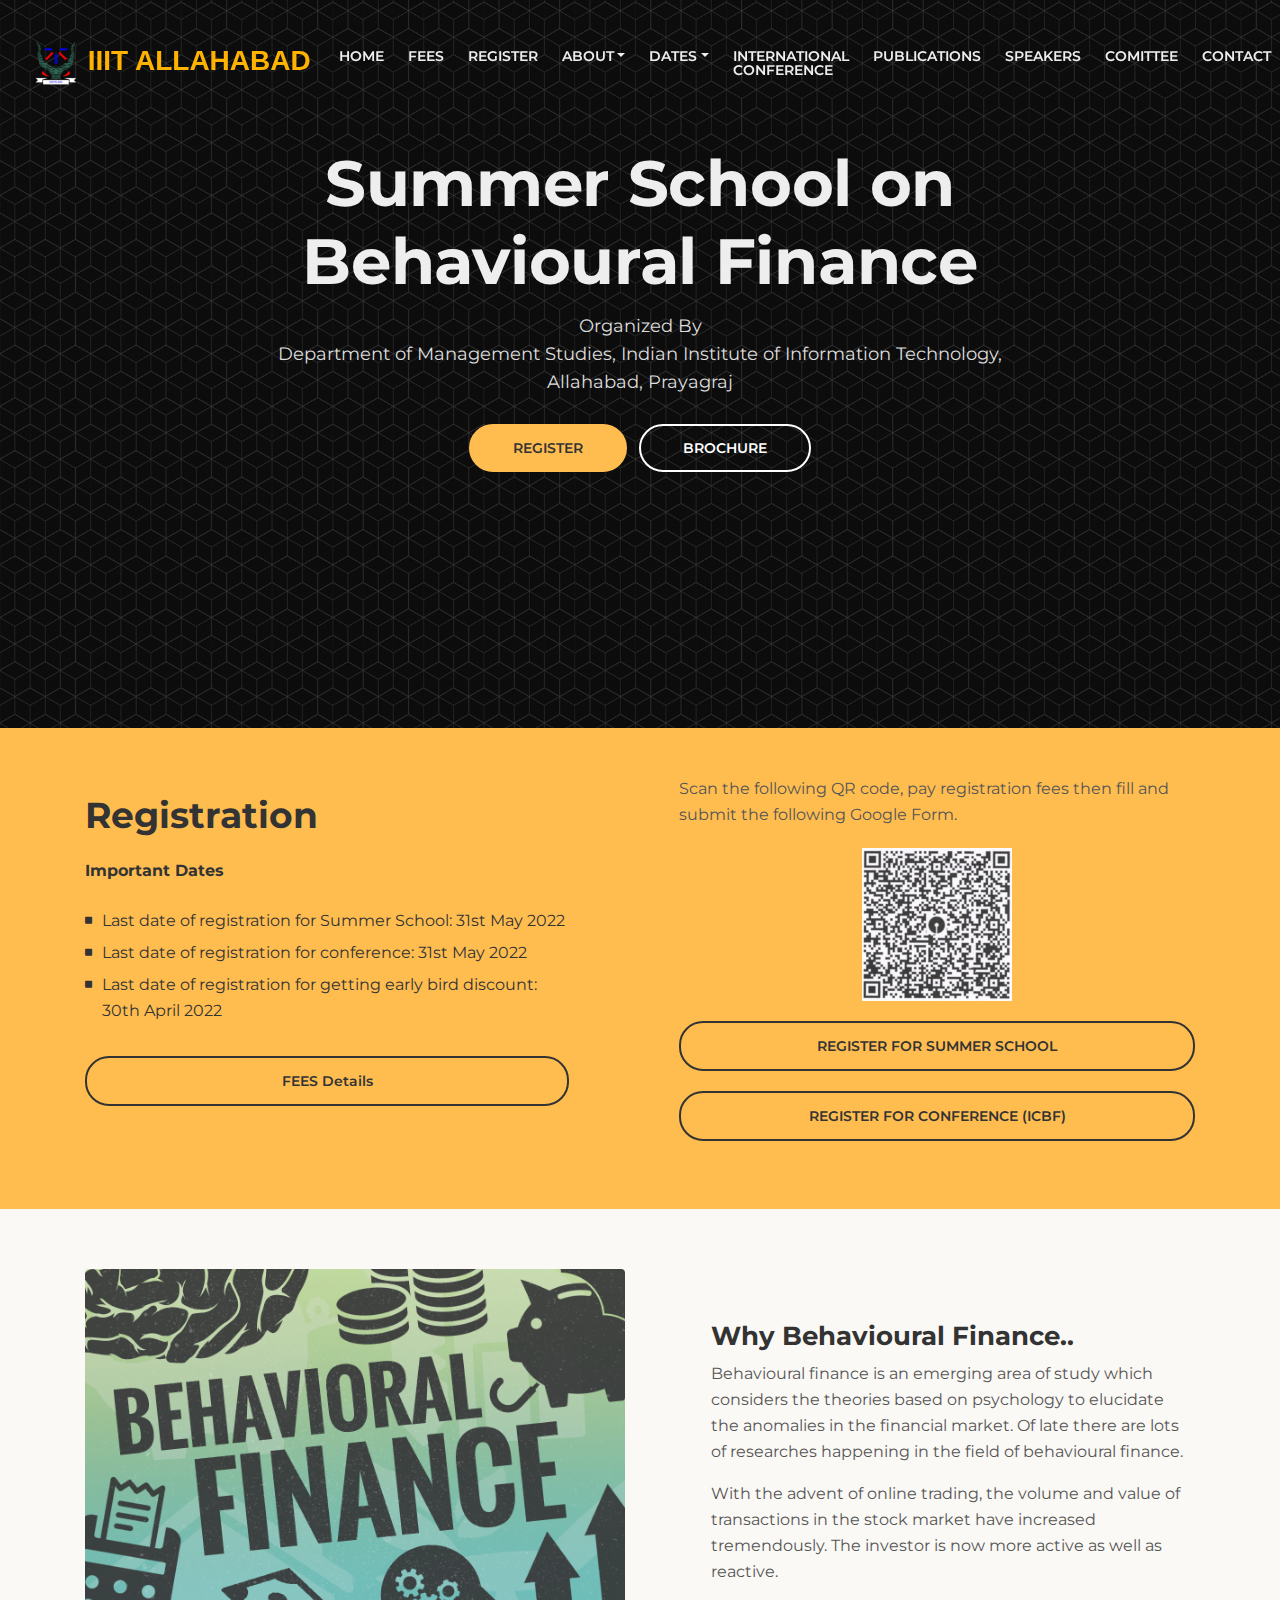
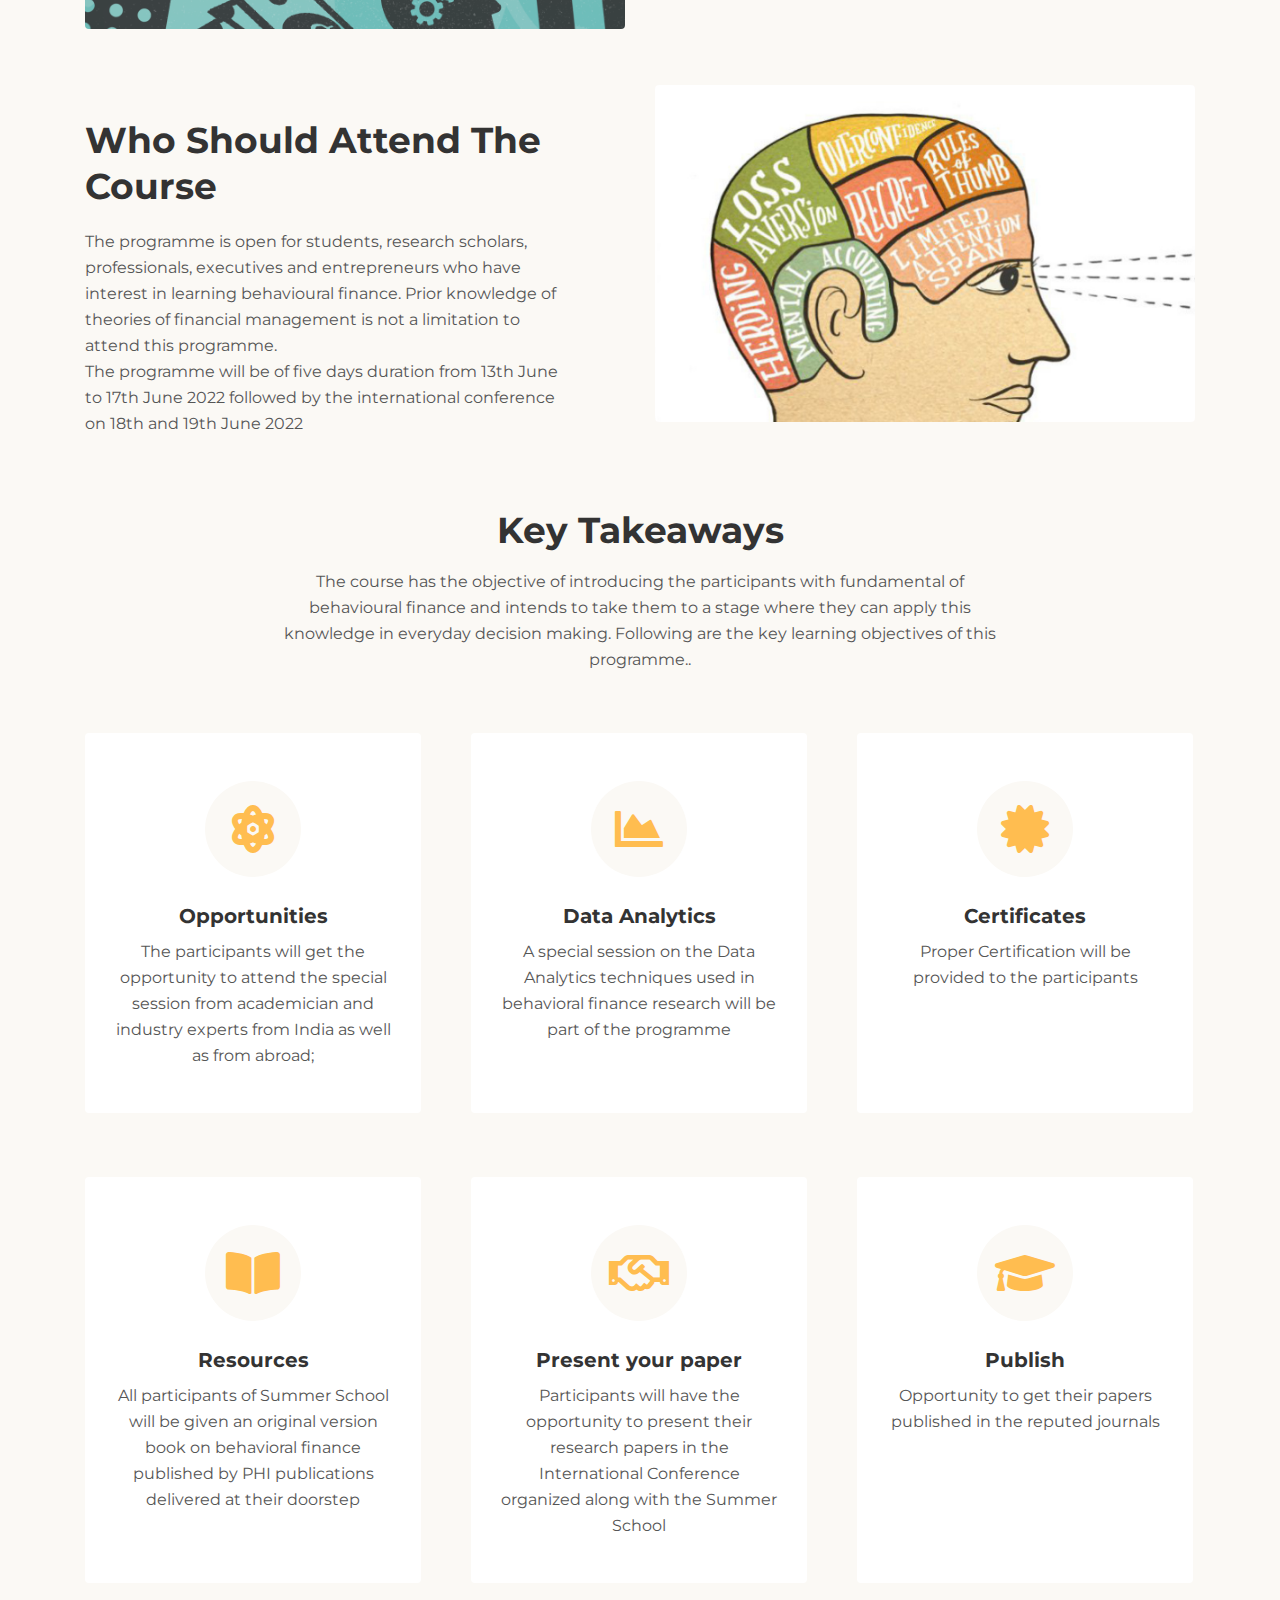
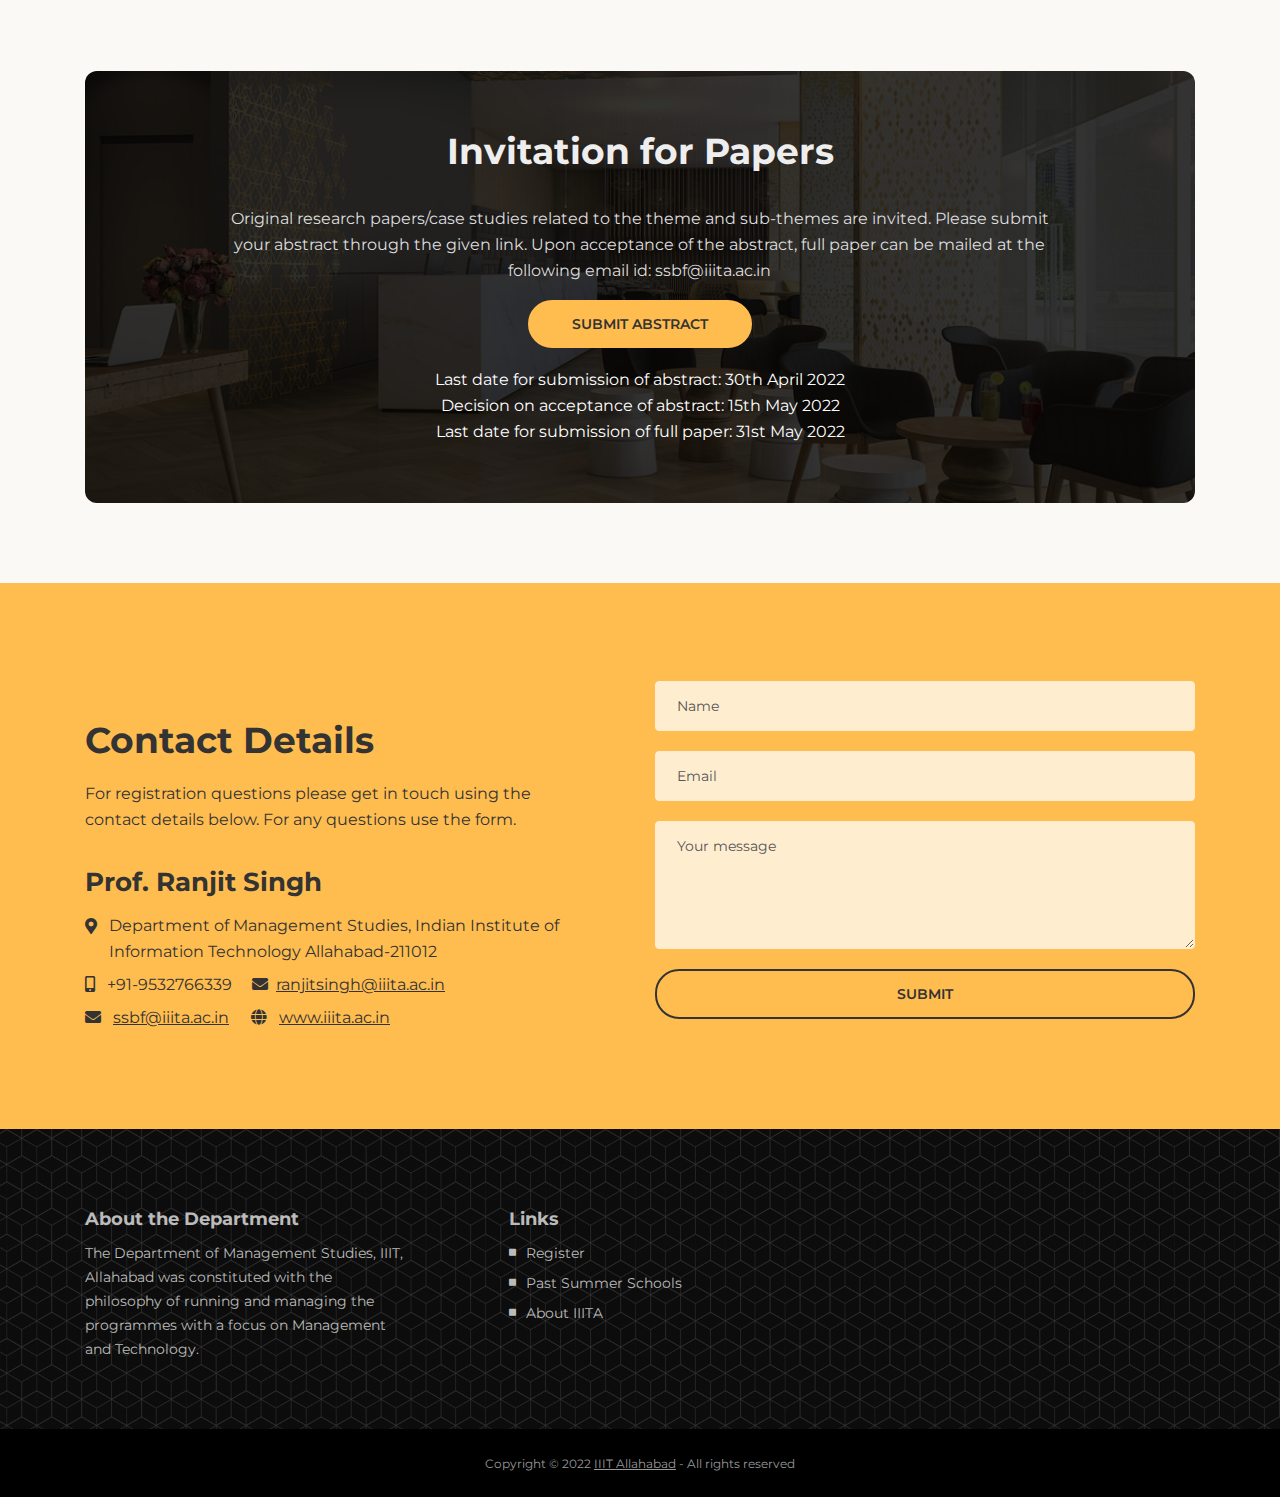
==== commit f83ae4fb: "speakers updated" ====
--- a/index.html
+++ b/index.html
@@ -191,7 +191,6 @@
                             
                             <div class="form-group">
                                 <button onclick="document.location='https://forms.gle/xKfLRbK9NiyM8Tk89'" type="submit" class="form-control-submit-button">REGISTER FOR SUMMER SCHOOL</button>
-                                
                             </div>
                             <div class="form-group">
                                 <button onclick="document.location='https://forms.gle/GoHoPymmkq274VAF8'" type="submit" class="form-control-submit-button">REGISTER FOR CONFERENCE (ICBF)</button>
--- a/css/index.css
+++ b/css/index.css
@@ -1,3 +1,3 @@
-.navbar-brand{
+/* .navbar-brand{
     padding: 1%;
-}+} */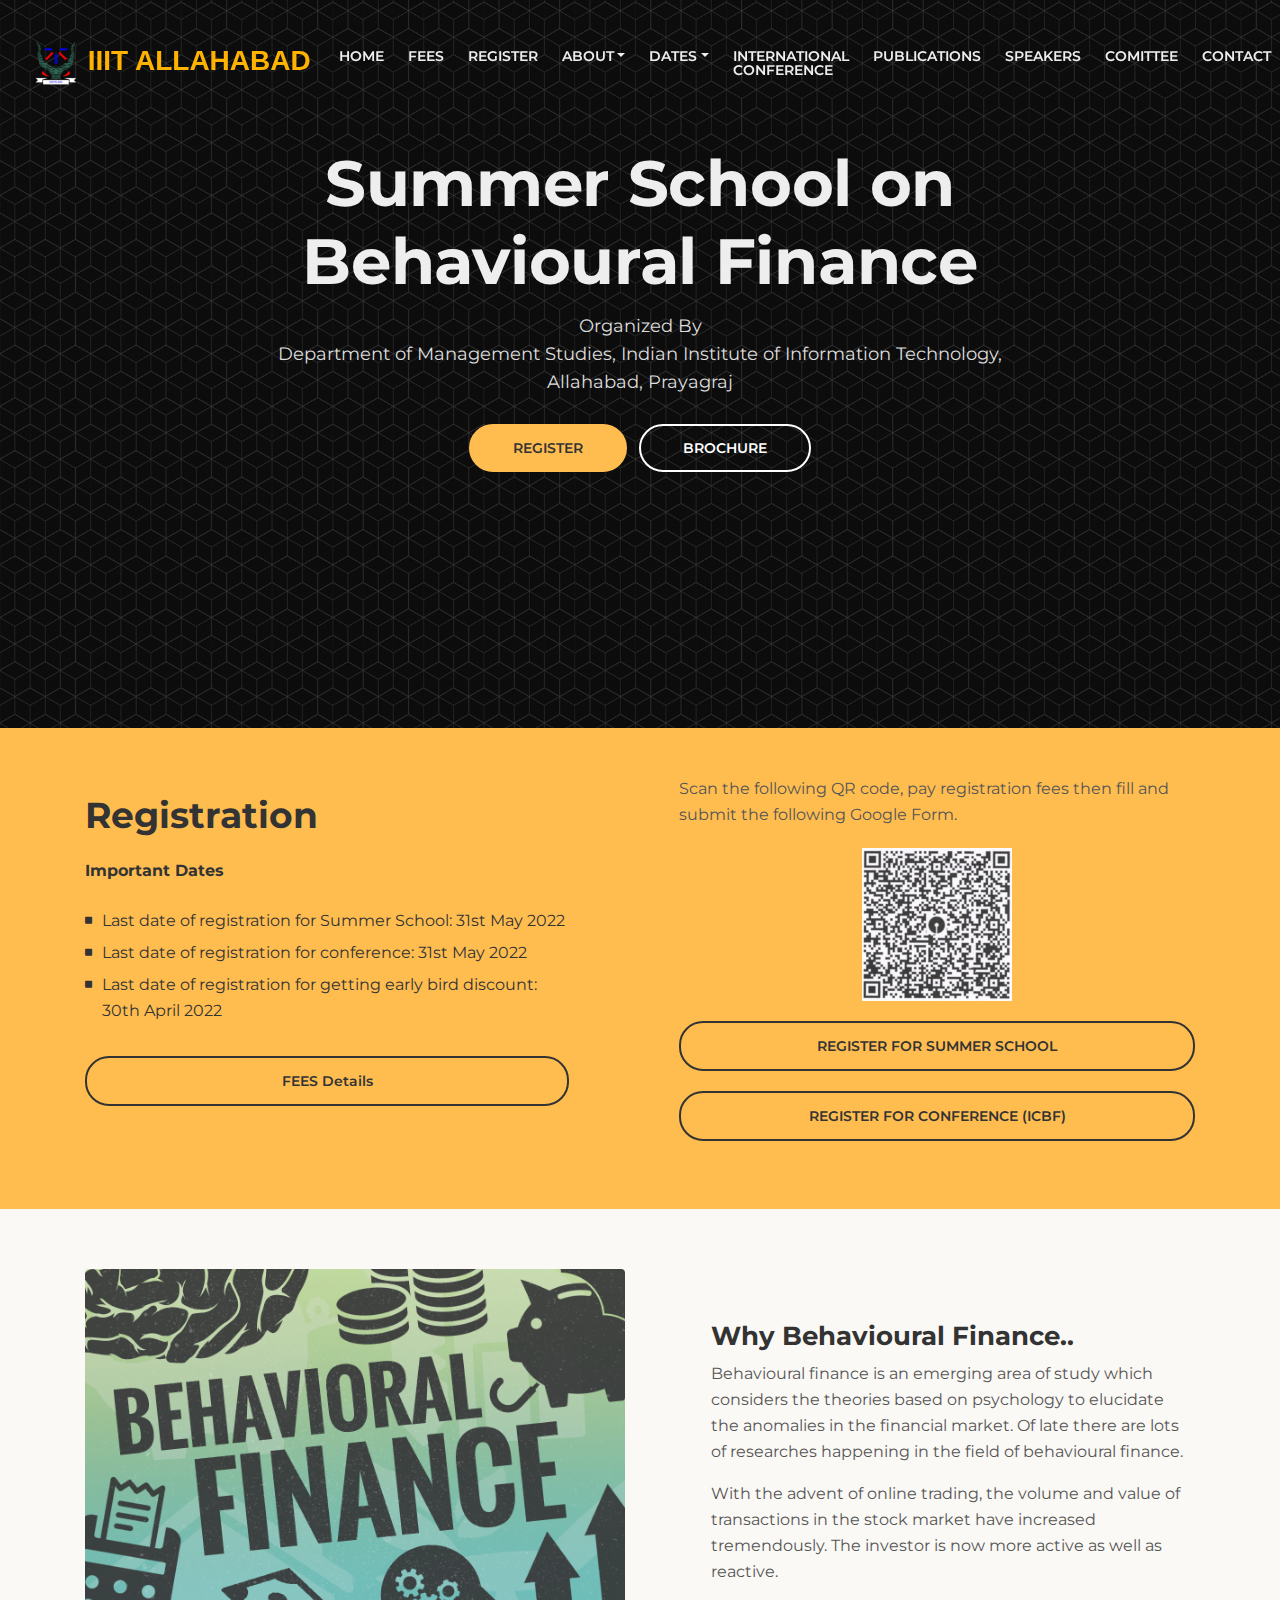
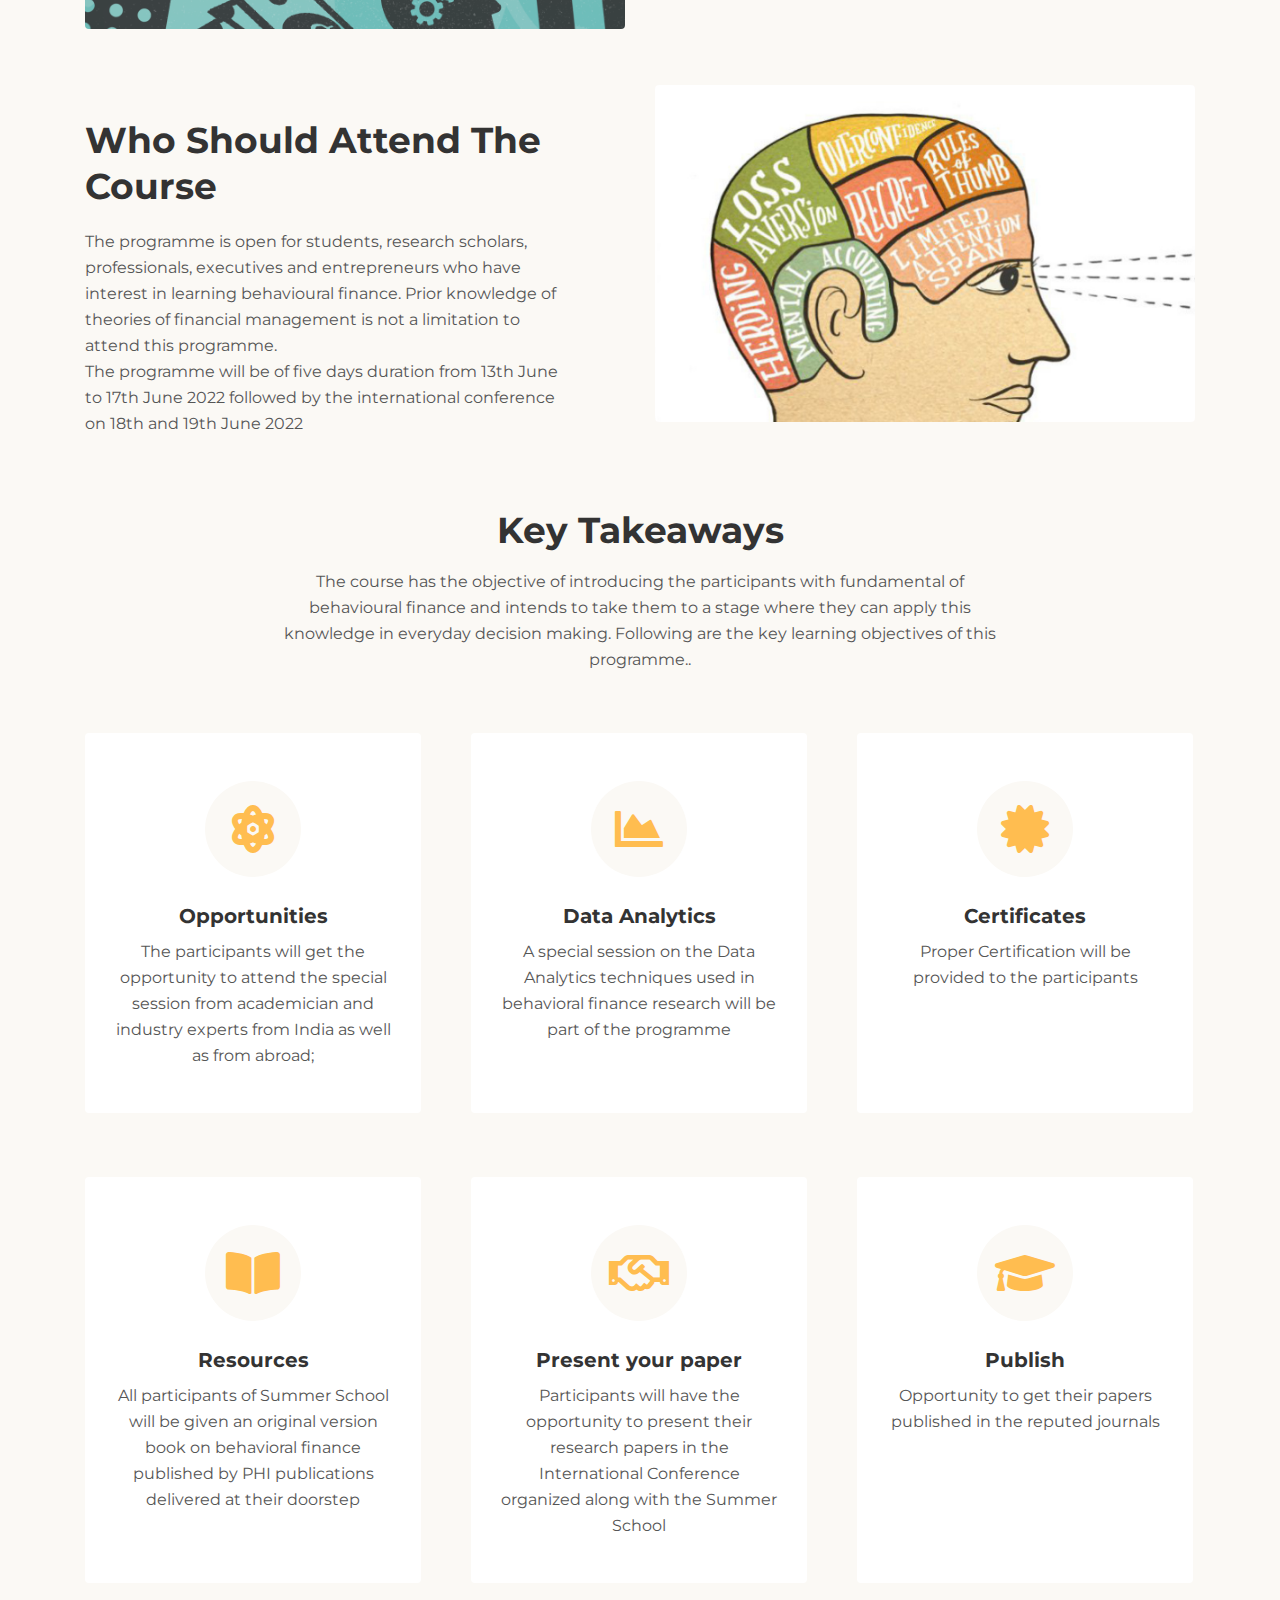
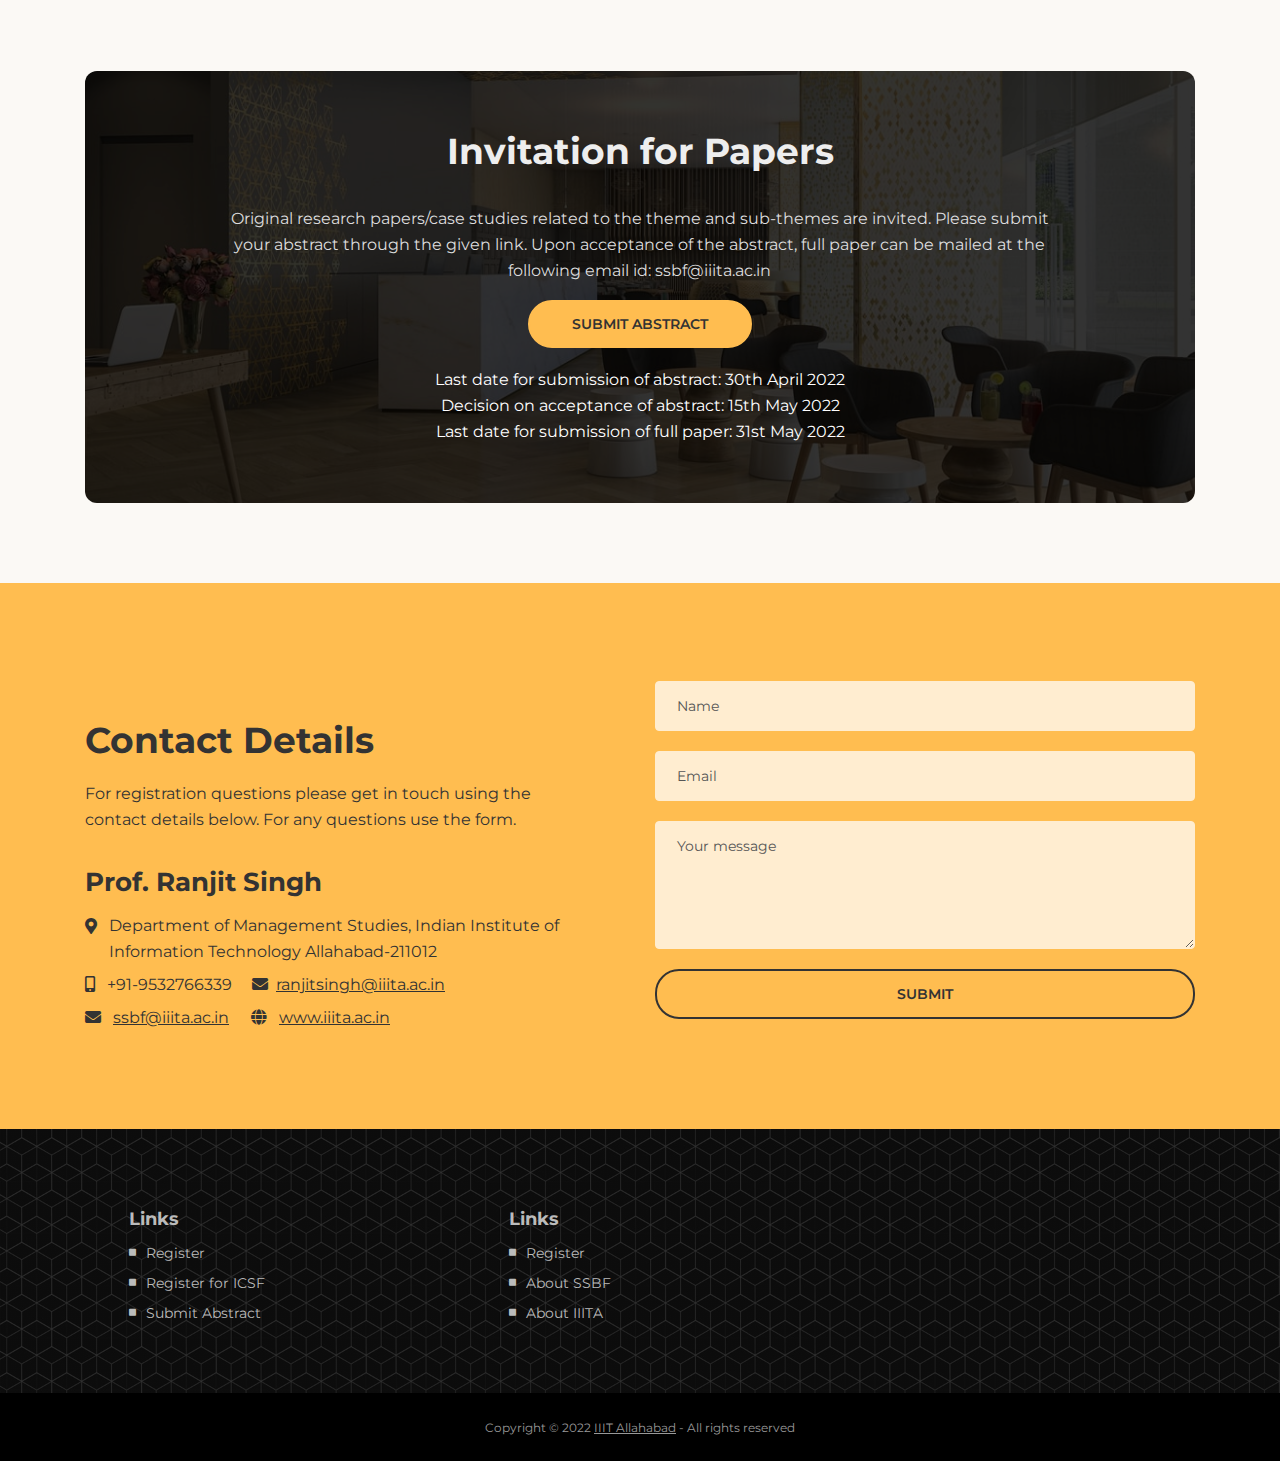
==== commit 6f69ccba: "footer updated" ====
--- a/index.html
+++ b/index.html
@@ -20,7 +20,7 @@
     <meta property="og:type" content="article" />
 
     <!-- Website Title -->
-    <title>Summer School on Behavioural Finance</title>
+    <title>SSBF</title>
 
     <!-- Styles -->
     <link href="https://fonts.googleapis.com/css?family=Montserrat:400,400i,600,700,700i&display=swap" rel="stylesheet">
@@ -480,11 +480,22 @@
         <div class="container">
             <div class="row">
                 <div class="col-md-4">
-                    <div class="footer-col first">
-                        <h5>About the Department</h5>
-                        <p class="p-small">The Department of Management Studies, IIIT, Allahabad was constituted with
-                            the philosophy of running and
-                            managing the programmes with a focus on Management and Technology.</p>
+                    <div class="footer-col third">
+                        <h5>Links</h5>
+                        <ul class="list-unstyled li-space-lg p-small">
+                            <li class="media">
+                                <i class="fas fa-square"></i>
+                                <div class="media-body"><a href="https://forms.gle/xKfLRbK9NiyM8Tk89">Register</a></div>
+                            </li>
+                            <li class="media">
+                                <i class="fas fa-square"></i>
+                                <div class="media-body"><a href="https://forms.gle/GoHoPymmkq274VAF8">Register for ICSF</a></div>
+                            </li>
+                            <li class="media">
+                                <i class="fas fa-square"></i>
+                                <div class="media-body"><a href="https://forms.gle/LwXJiEZYMfjYdh3E7">Submit Abstract</a></div>
+                            </li>
+                        </ul>
                     </div>
                 </div> <!-- end of col -->
 
@@ -494,13 +505,11 @@
                         <ul class="list-unstyled li-space-lg p-small">
                             <li class="media">
                                 <i class="fas fa-square"></i>
-                                <div class="media-body"><a
-                                        href="https://docs.google.com/forms/d/e/1FAIpQLSezXlv9MHBZ9DfqydPA7_koqY_a55ErUieqXXDM-a3kILGsWw/viewform?usp=sf_link">Register</a>
-                                </div>
-                            </li>
-                            <li class="media">
-                                <i class="fas fa-square"></i>
-                                <div class="media-body"><a href="pastsummerschool.html">Past Summer Schools</a></div>
+                                <div class="media-body"><a href="register.html">Register</a></div>
+                            </li>
+                            <li class="media">
+                                <i class="fas fa-square"></i>
+                                <div class="media-body"><a href="ssbf.html">About SSBF</a></div>
                             </li>
                             <li class="media">
                                 <i class="fas fa-square"></i>
@@ -509,33 +518,6 @@
                         </ul>
                     </div>
                 </div> <!-- end of col -->
-
-                <!--Social Media Handles for Future-->
-                <!-- 
-                <div class="col-md-3">
-                    <div class="footer-col fourth">
-                        <h5>Social Media</h5>
-                        <p class="p-small">For news & updates follow us</p>
-                        <a href="#your-link">
-                            <i class="fab fa-facebook-f"></i>
-                        </a>
-                        <a href="#your-link">
-                            <i class="fab fa-twitter"></i>
-                        </a>
-                        <a href="#your-link">
-                            <i class="fab fa-pinterest-p"></i>
-                        </a>
-                        <a href="#your-link">
-                            <i class="fab fa-instagram"></i>
-                        </a>
-                        <a href="#your-link">
-                            <i class="fab fa-linkedin-in"></i>
-                        </a>
-                        <a href="#your-link">
-                            <i class="fab fa-youtube"></i>
-                        </a>
-                    </div>
-                </div>--> <!-- end of col -->
             </div> <!-- end of row -->
         </div> <!-- end of container -->
     </div> <!-- end of footer -->
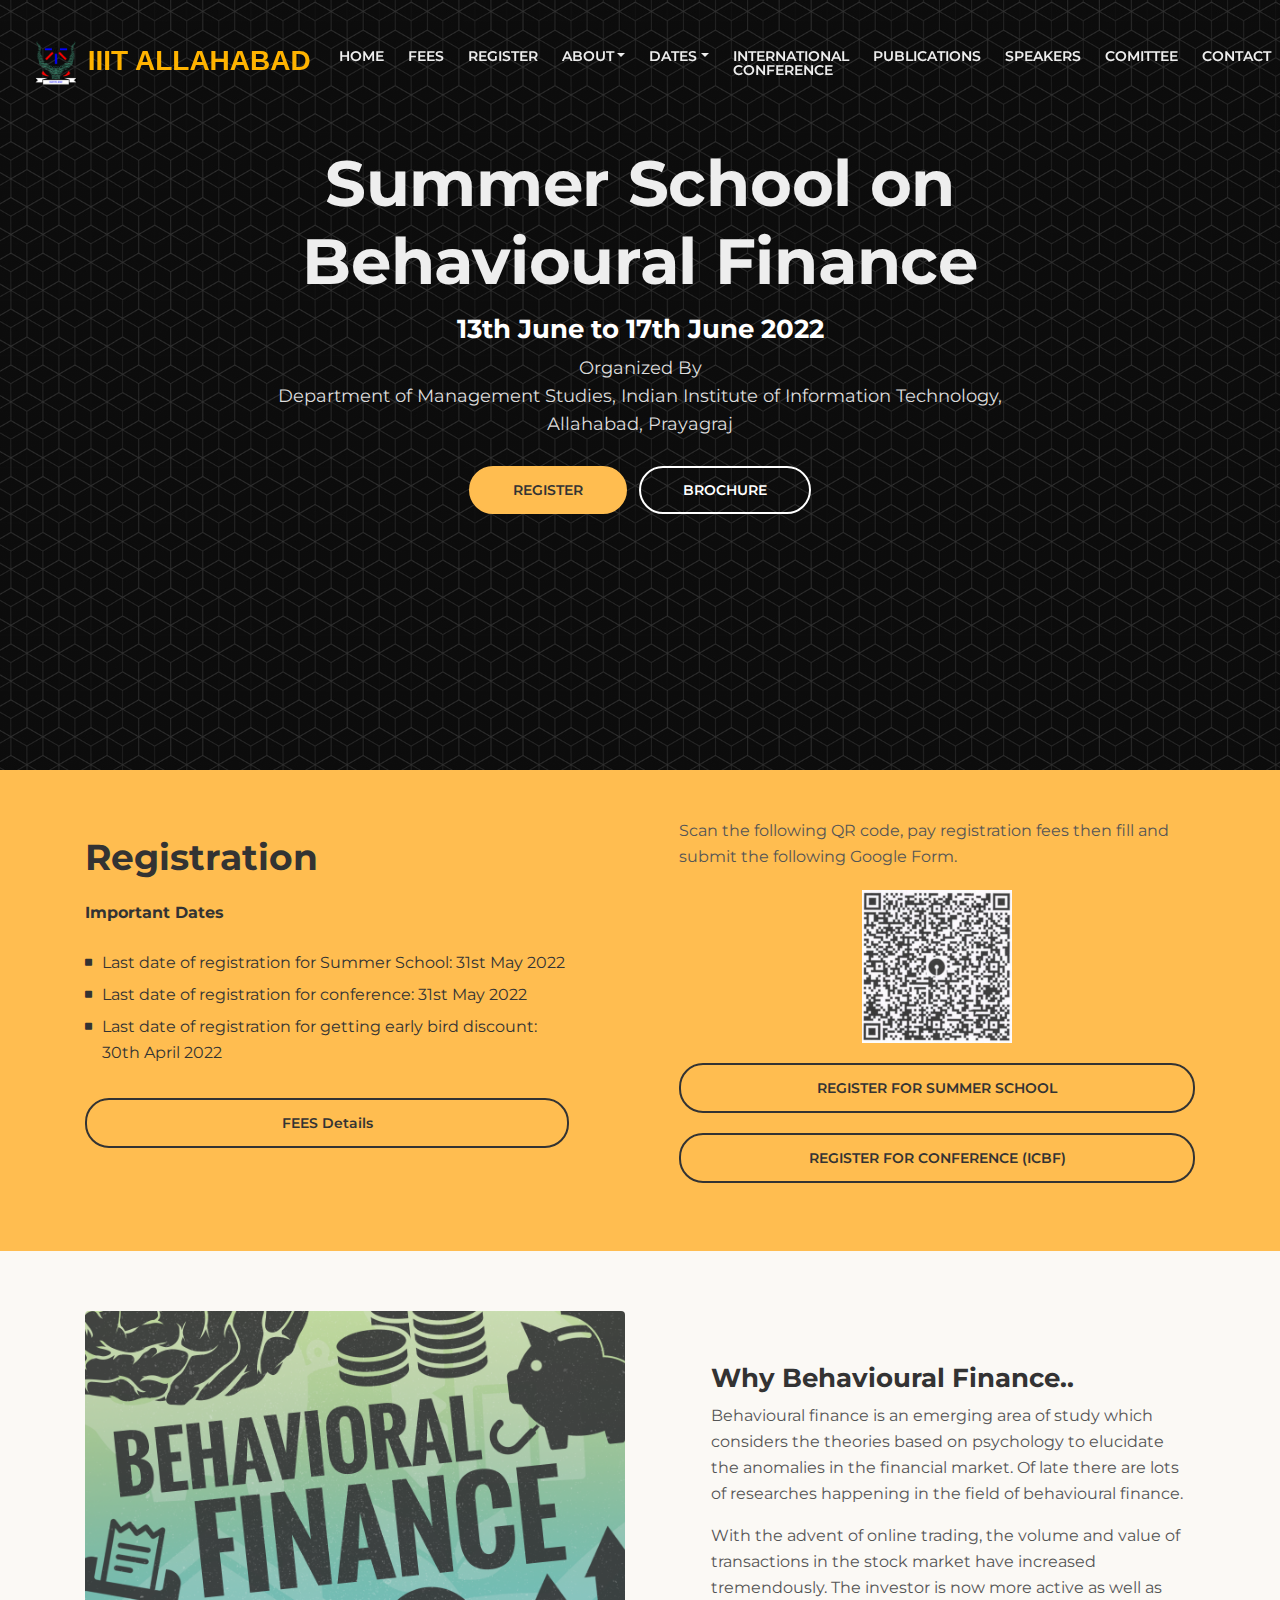
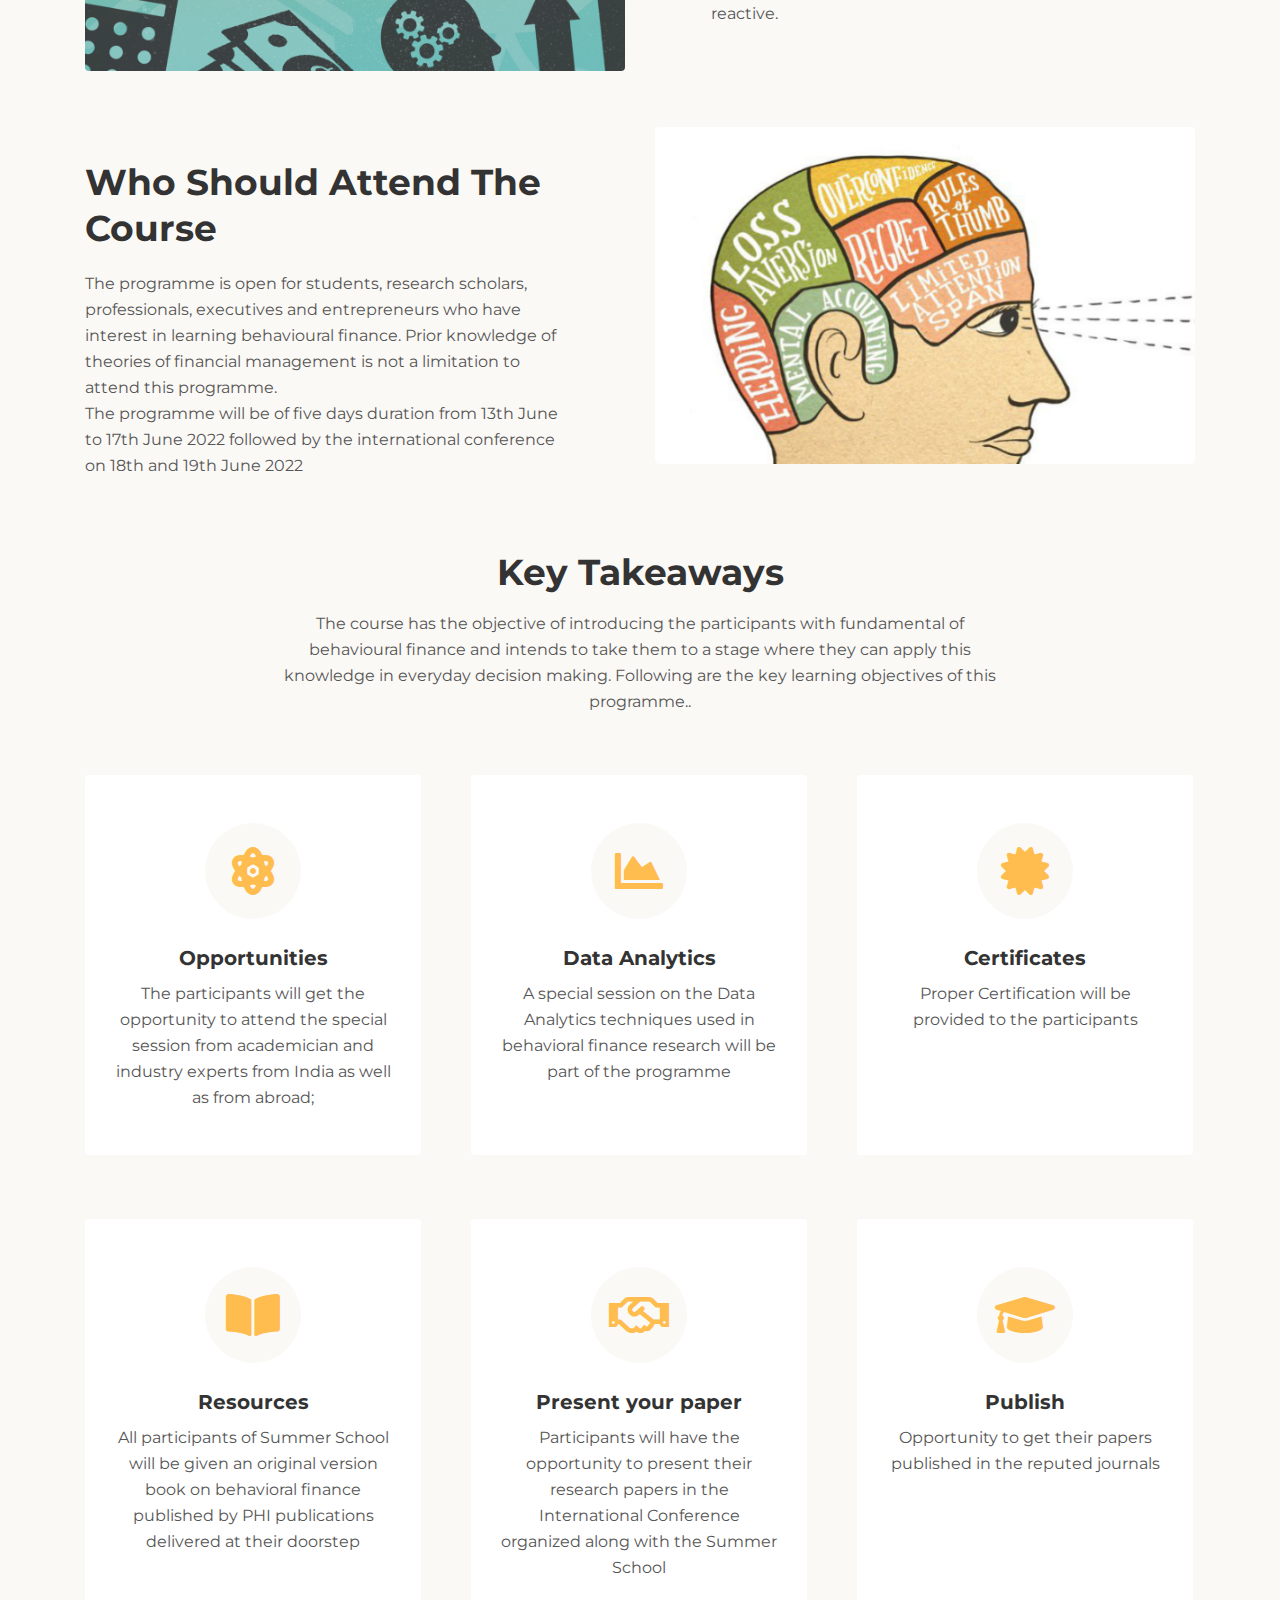
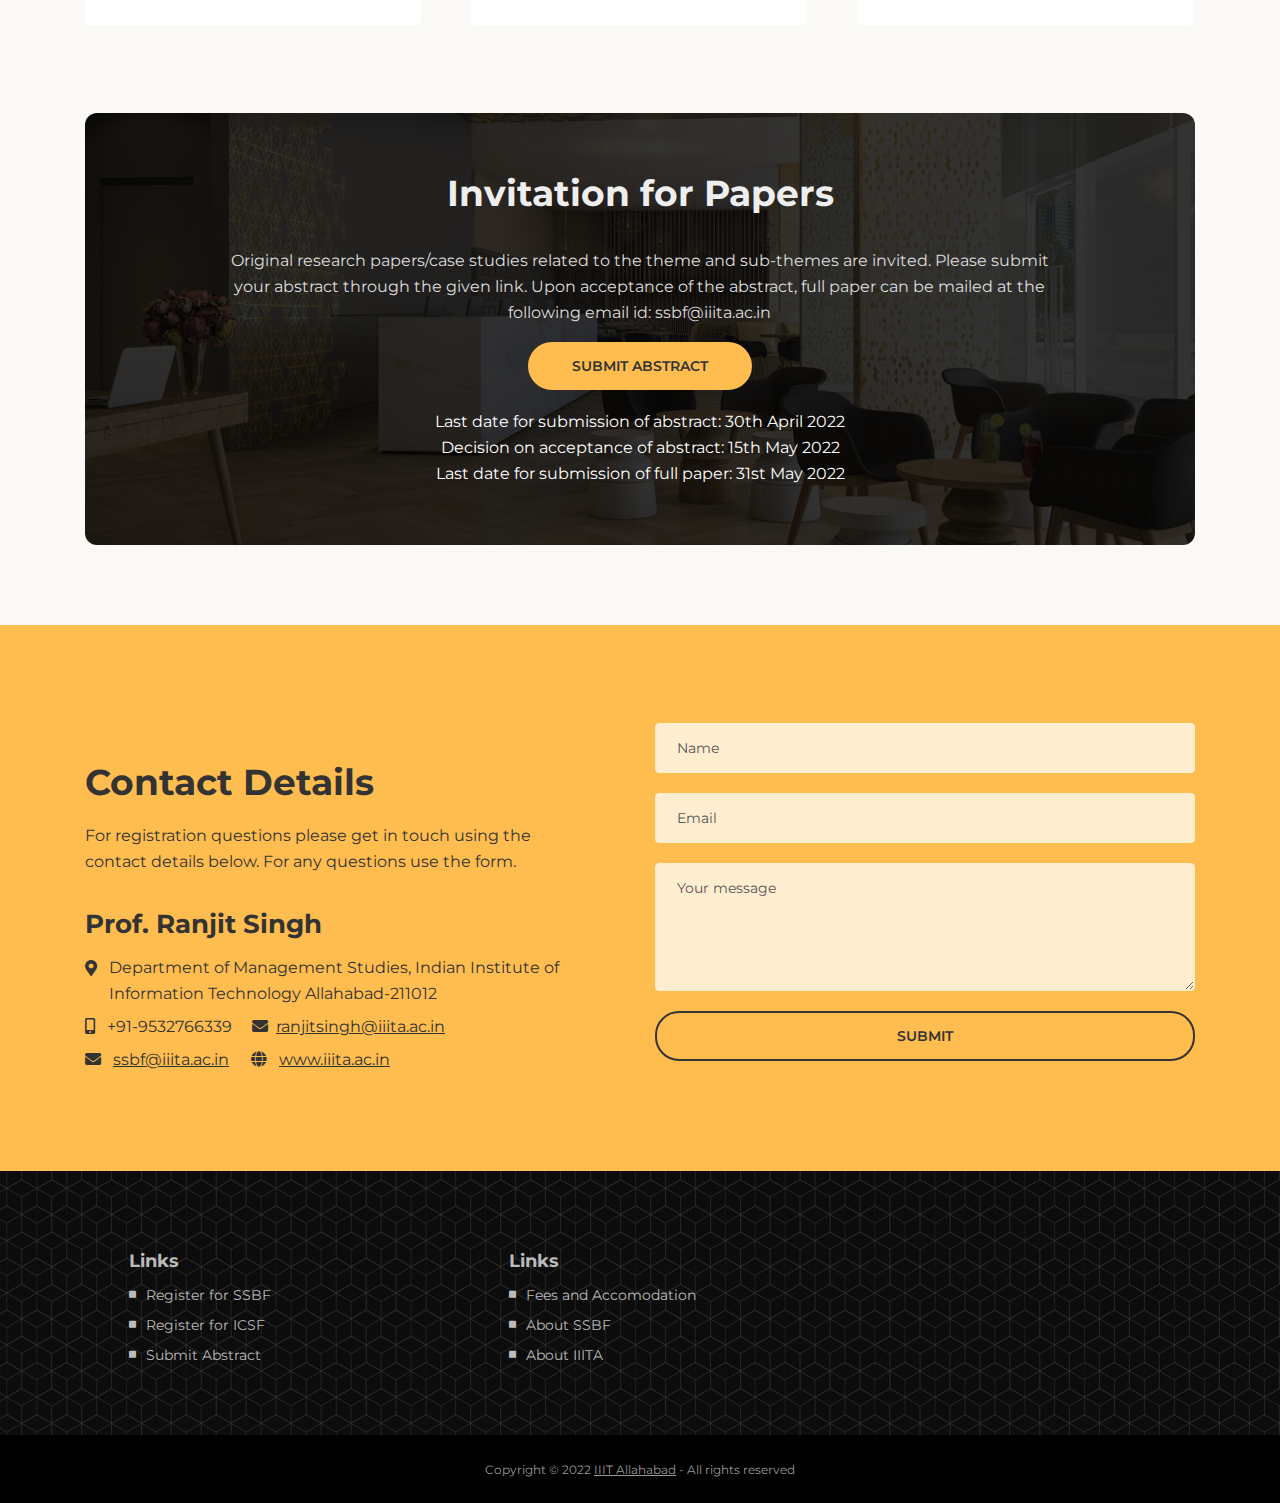
==== commit e526a07b: "footer updated" ====
--- a/index.html
+++ b/index.html
@@ -133,6 +133,7 @@
                 <div class="col-lg-12">
                     <div class="text-container">
                         <h1>Summer School on Behavioural Finance</h1>
+                        <h3 style="color: white;">13th June to 17th June 2022</h3>
                         <p class="p-large">Organized By<br />Department of Management Studies, Indian Institute of
                             Information Technology, Allahabad, Prayagraj</p>
                         <a class="btn-solid-lg page-scroll"
@@ -485,7 +486,7 @@
                         <ul class="list-unstyled li-space-lg p-small">
                             <li class="media">
                                 <i class="fas fa-square"></i>
-                                <div class="media-body"><a href="https://forms.gle/xKfLRbK9NiyM8Tk89">Register</a></div>
+                                <div class="media-body"><a href="https://forms.gle/xKfLRbK9NiyM8Tk89">Register for SSBF</a></div>
                             </li>
                             <li class="media">
                                 <i class="fas fa-square"></i>
@@ -505,7 +506,7 @@
                         <ul class="list-unstyled li-space-lg p-small">
                             <li class="media">
                                 <i class="fas fa-square"></i>
-                                <div class="media-body"><a href="register.html">Register</a></div>
+                                <div class="media-body"><a href="fees.html">Fees and Accomodation</a></div>
                             </li>
                             <li class="media">
                                 <i class="fas fa-square"></i>
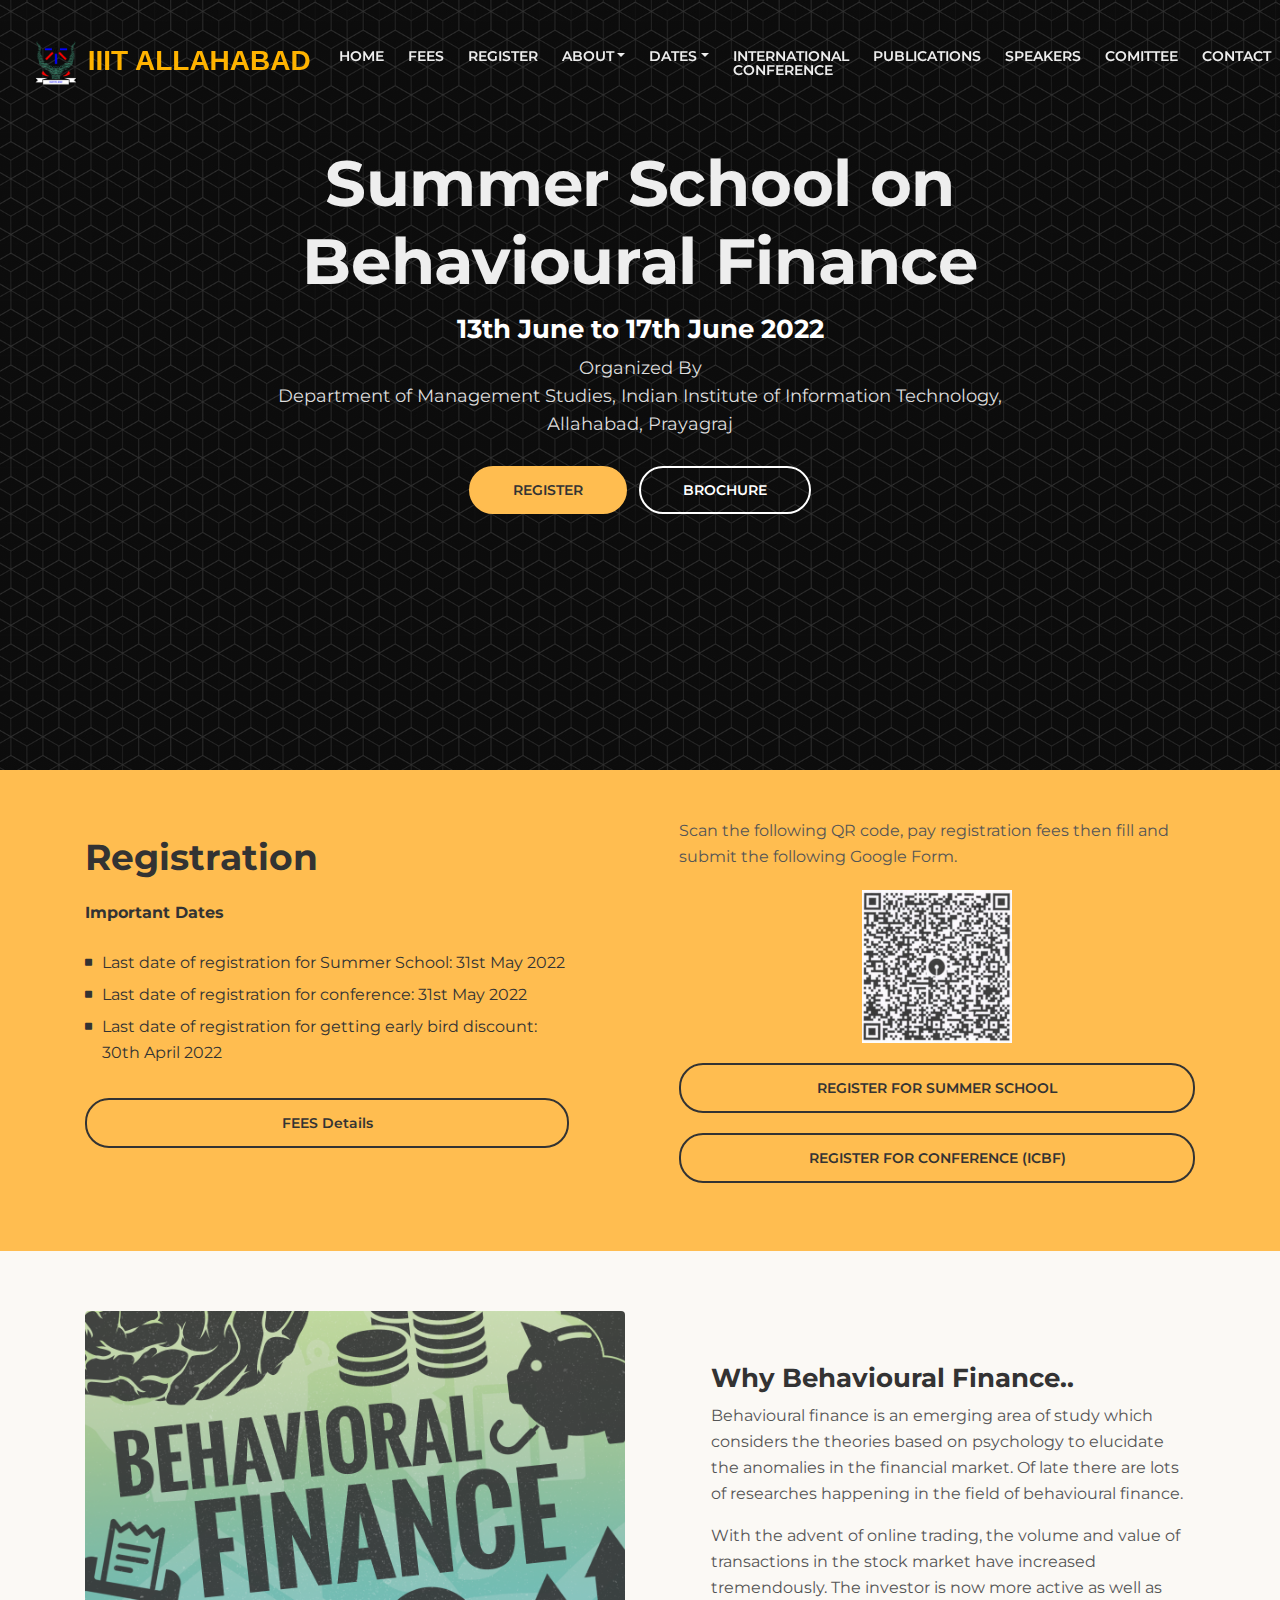
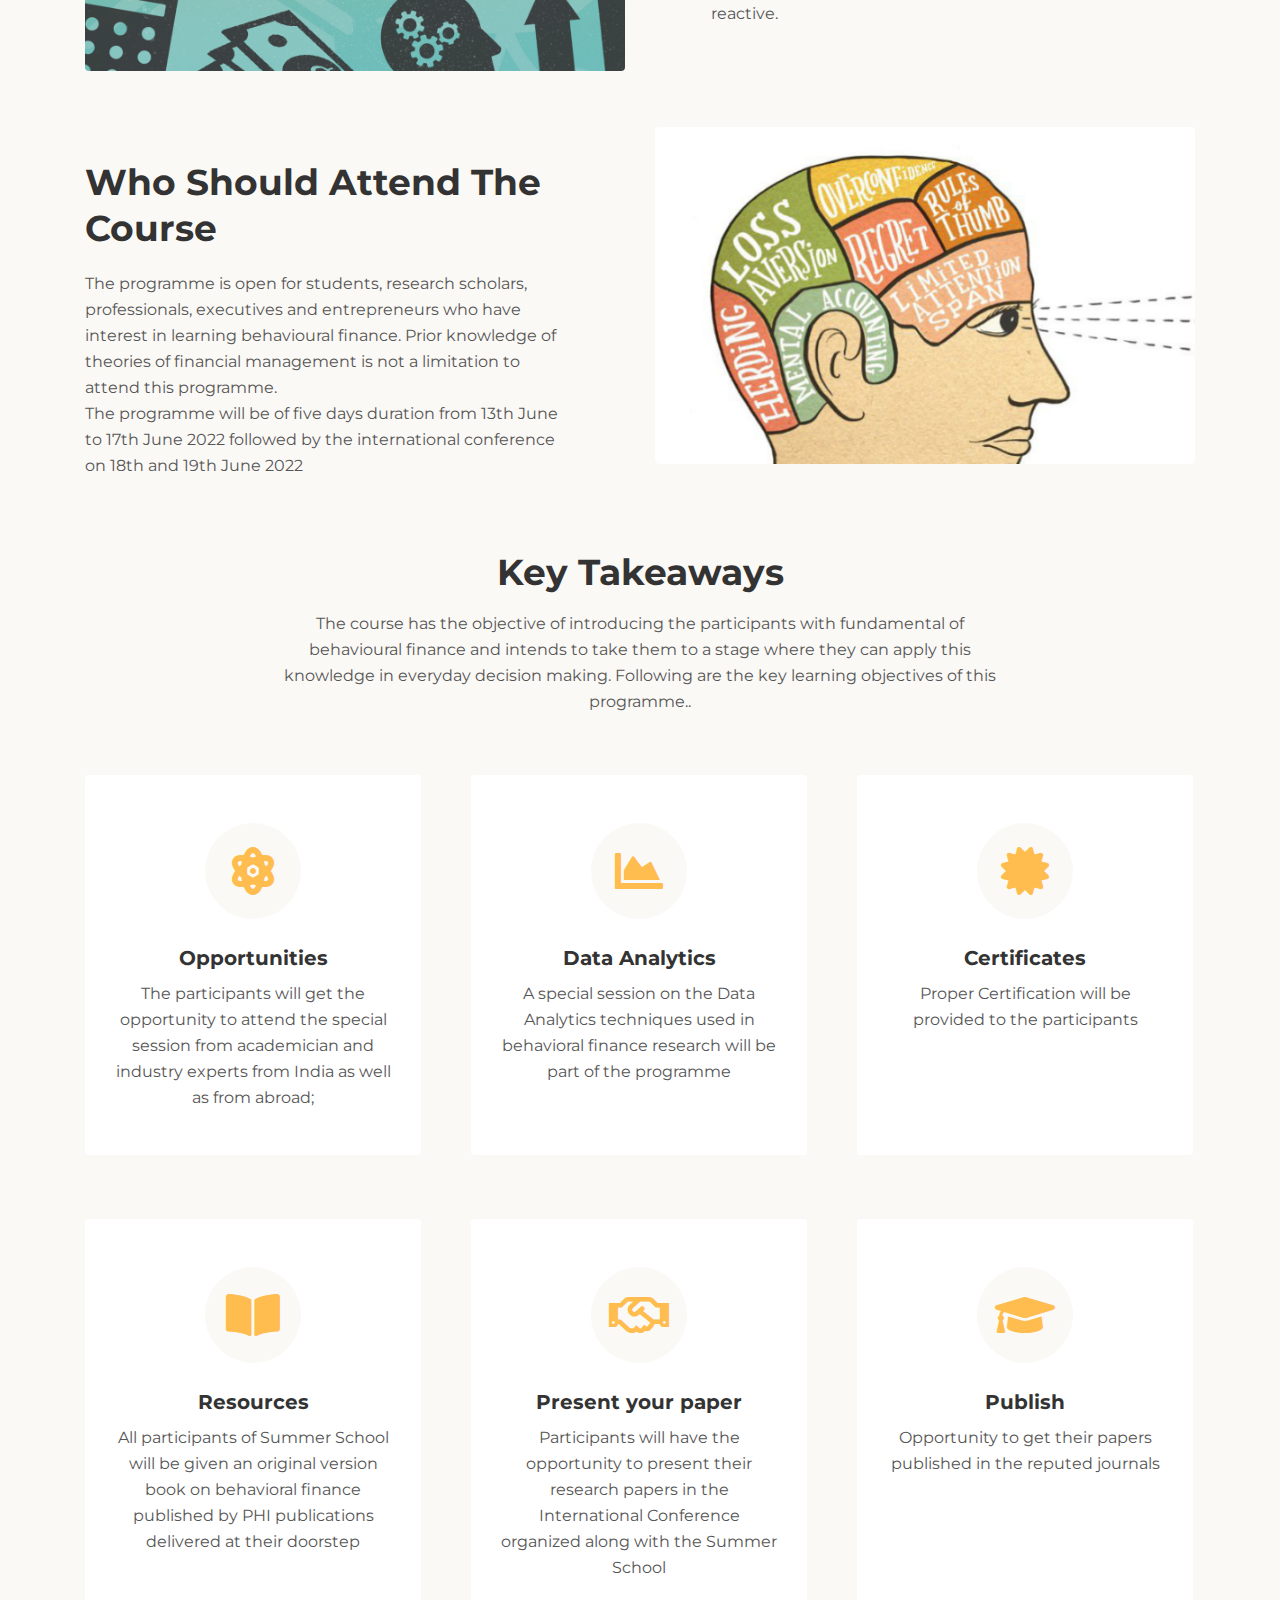
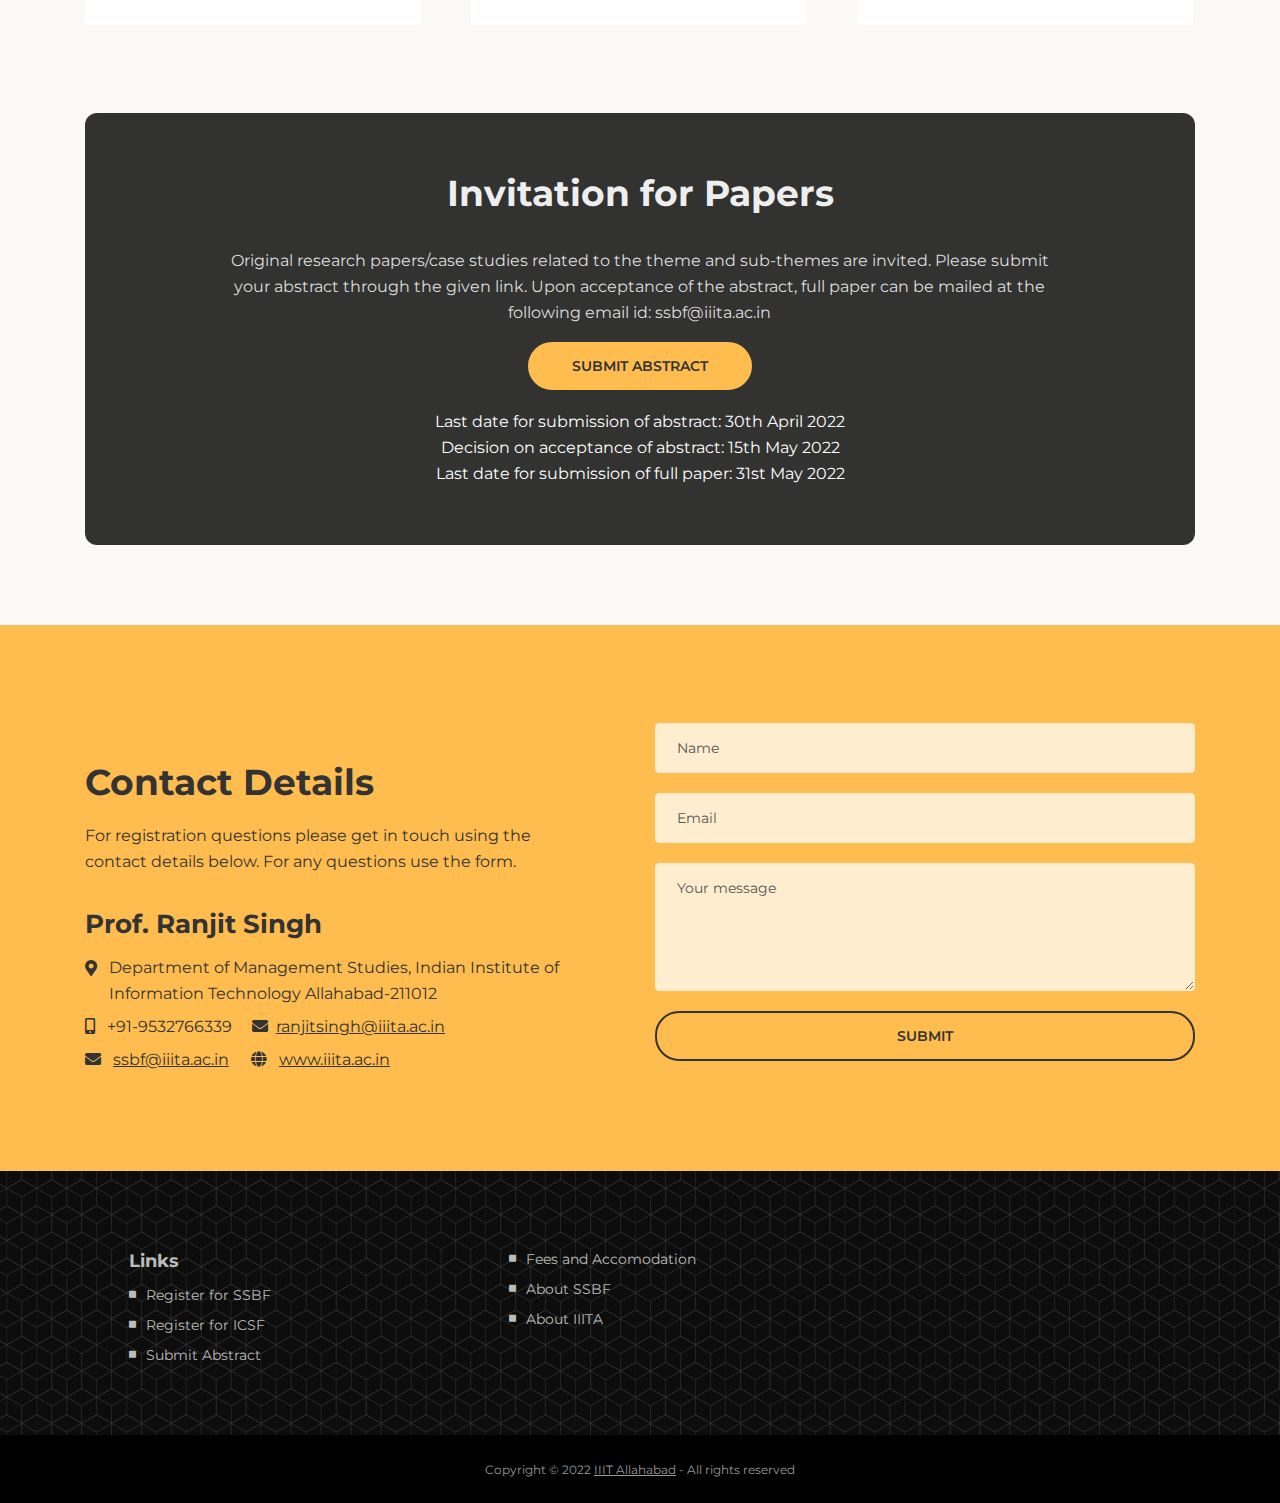
==== commit e6dbb570: "updated footer" ====
--- a/index.html
+++ b/index.html
@@ -502,7 +502,7 @@
 
                 <div class="col-md-4">
                     <div class="footer-col third">
-                        <h5>Links</h5>
+                        
                         <ul class="list-unstyled li-space-lg p-small">
                             <li class="media">
                                 <i class="fas fa-square"></i>
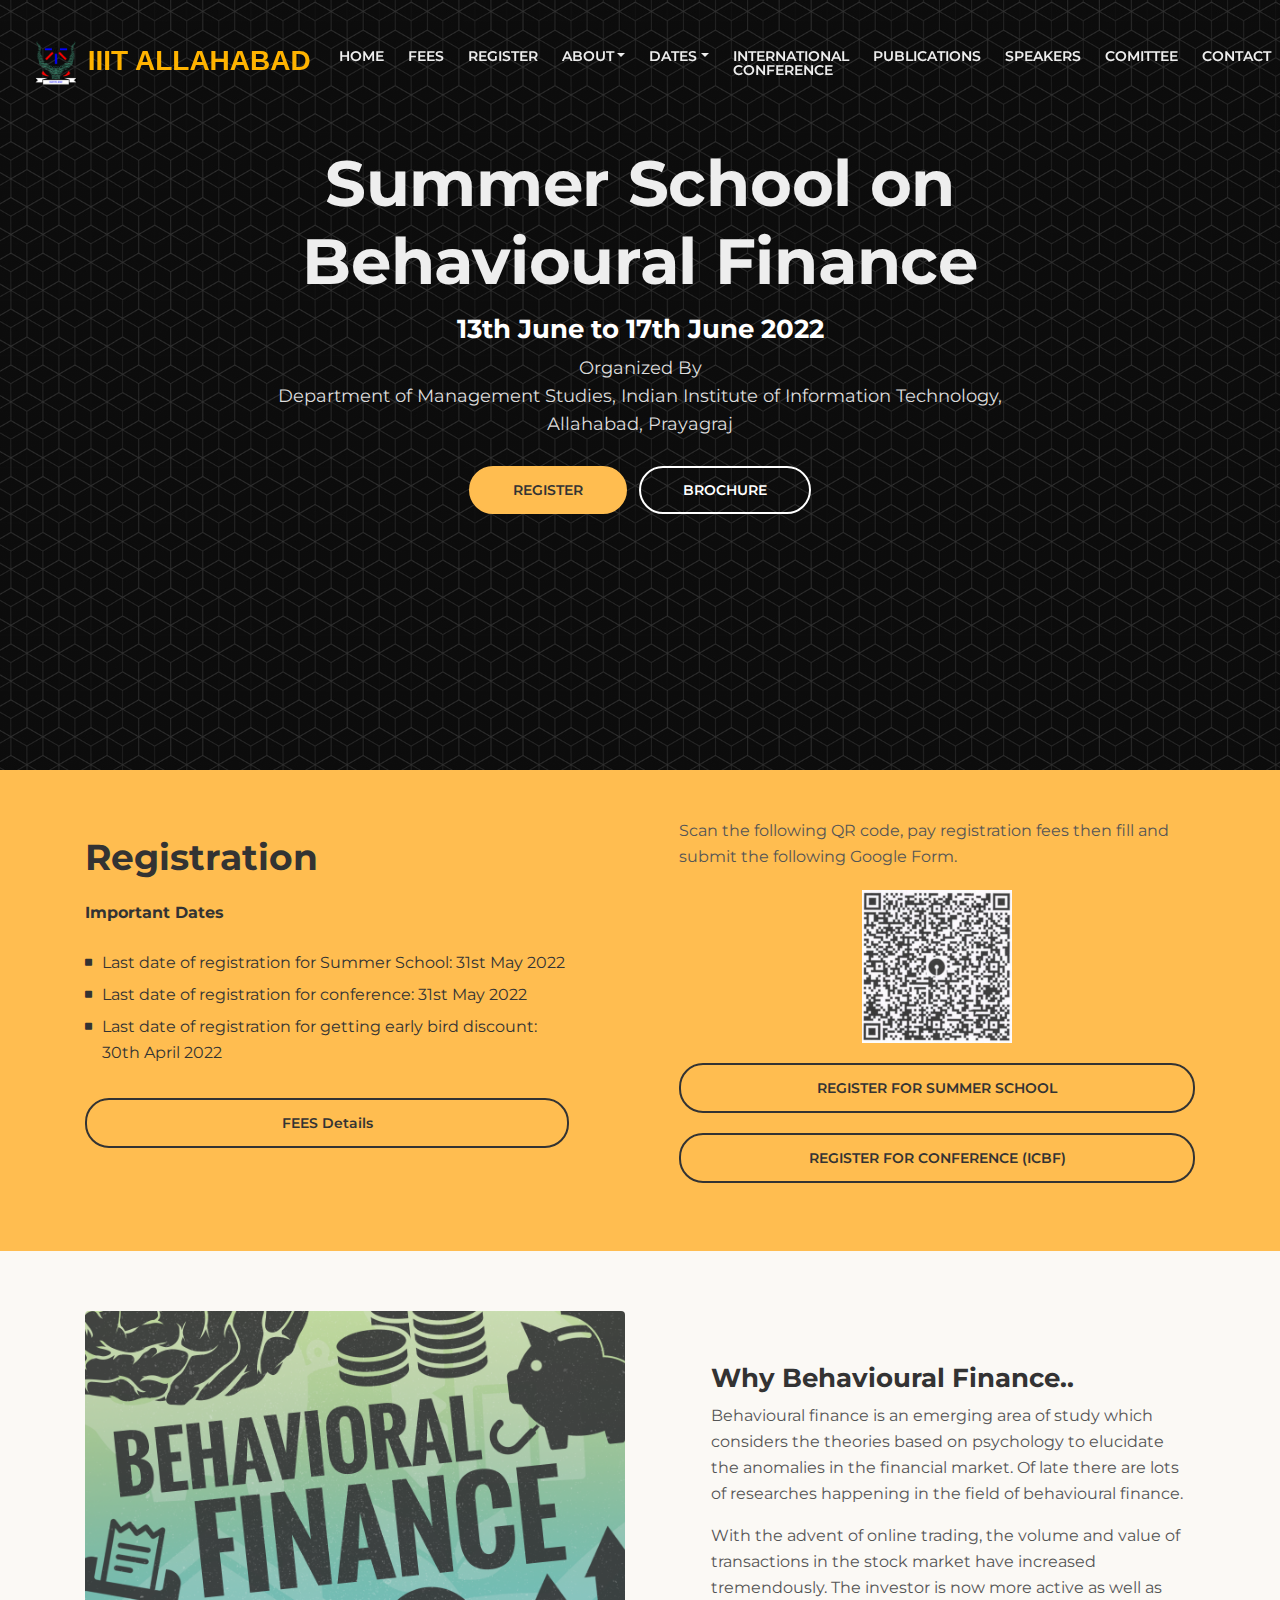
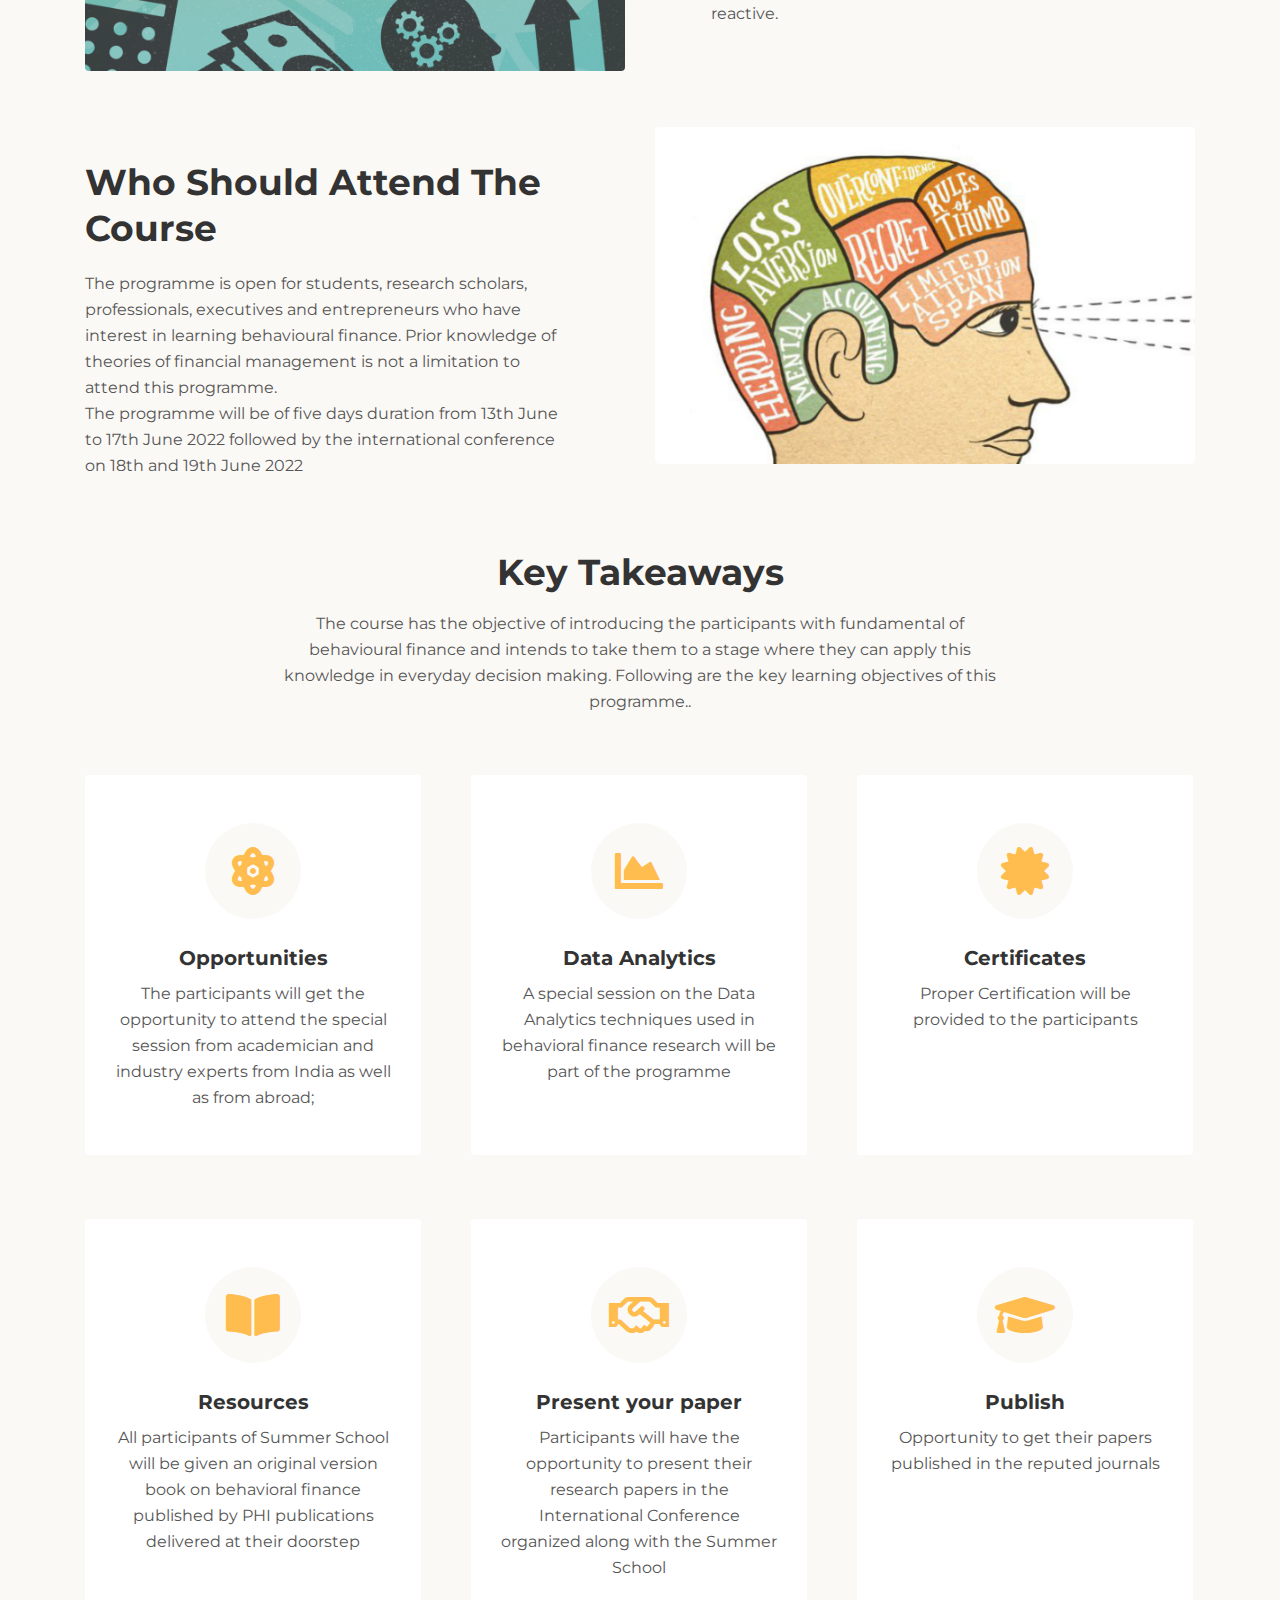
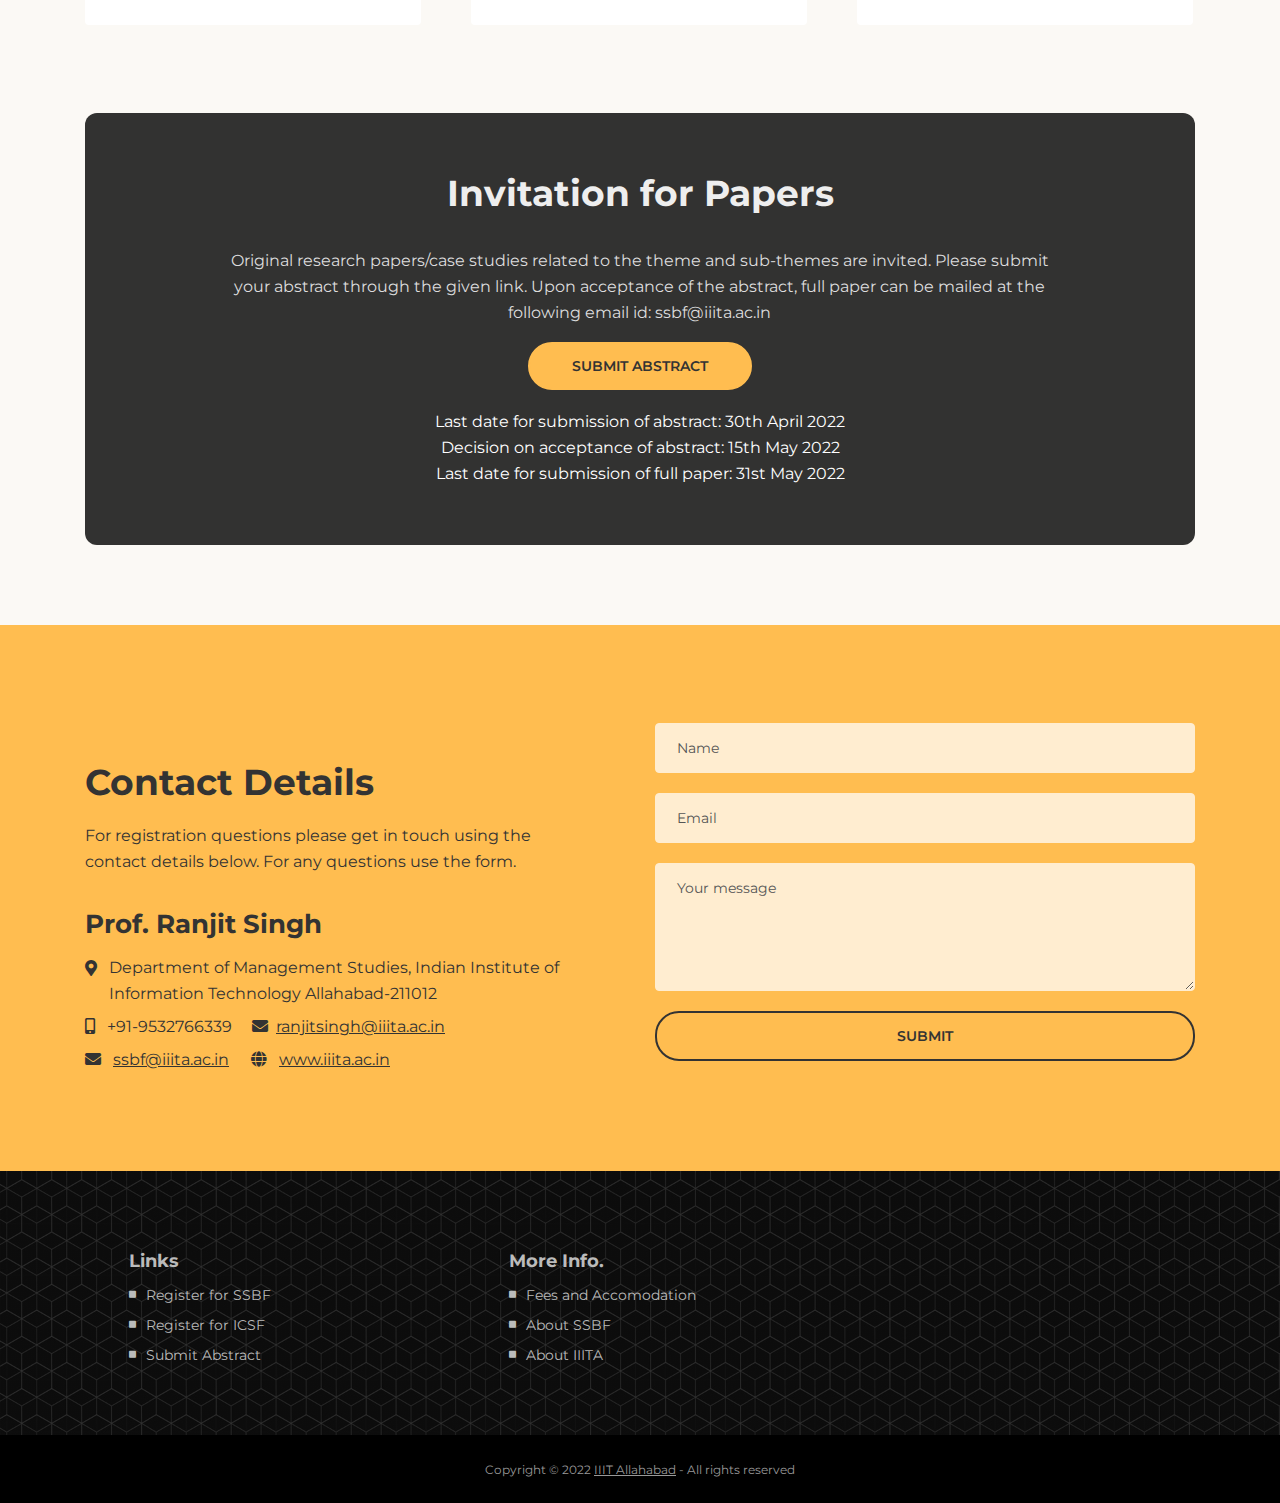
==== commit c9c1bd05: "updated footer" ====
--- a/index.html
+++ b/index.html
@@ -502,7 +502,7 @@
 
                 <div class="col-md-4">
                     <div class="footer-col third">
-                        
+                        <h5>More Info.</h5>
                         <ul class="list-unstyled li-space-lg p-small">
                             <li class="media">
                                 <i class="fas fa-square"></i>
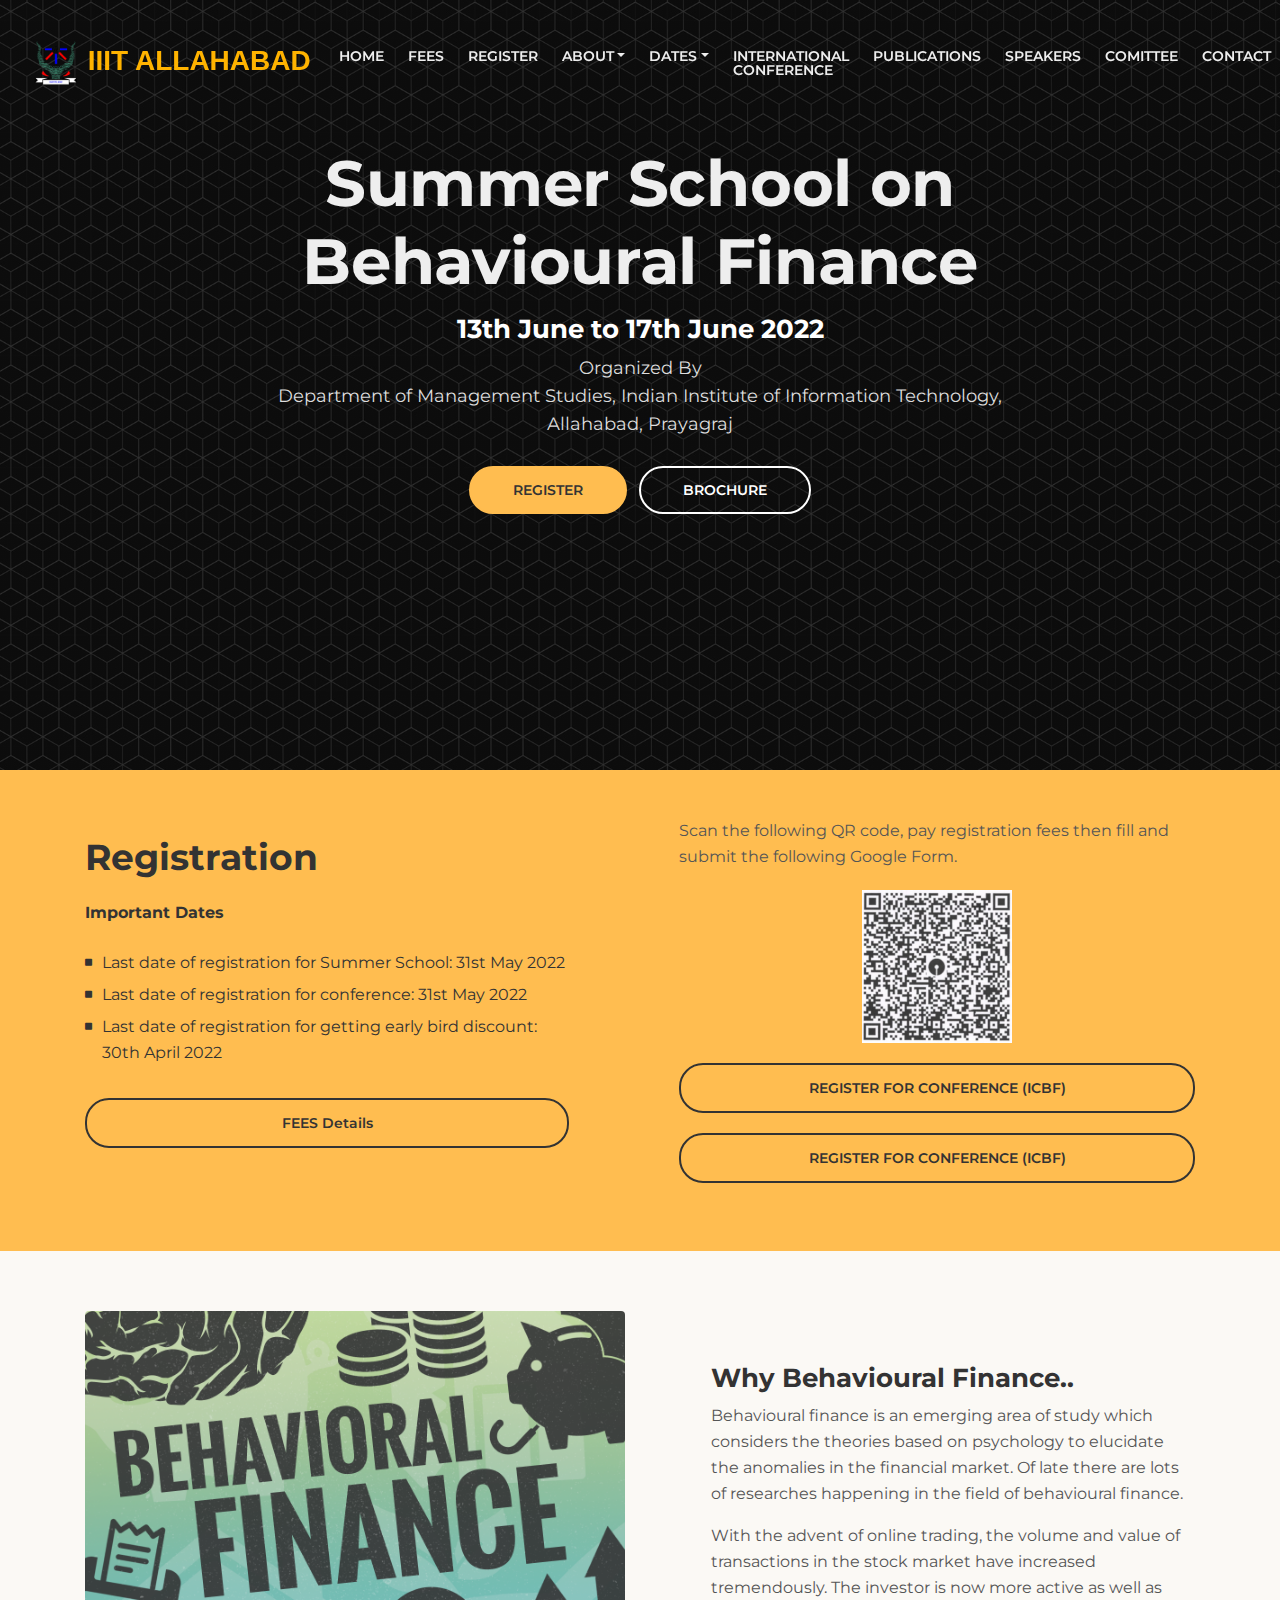
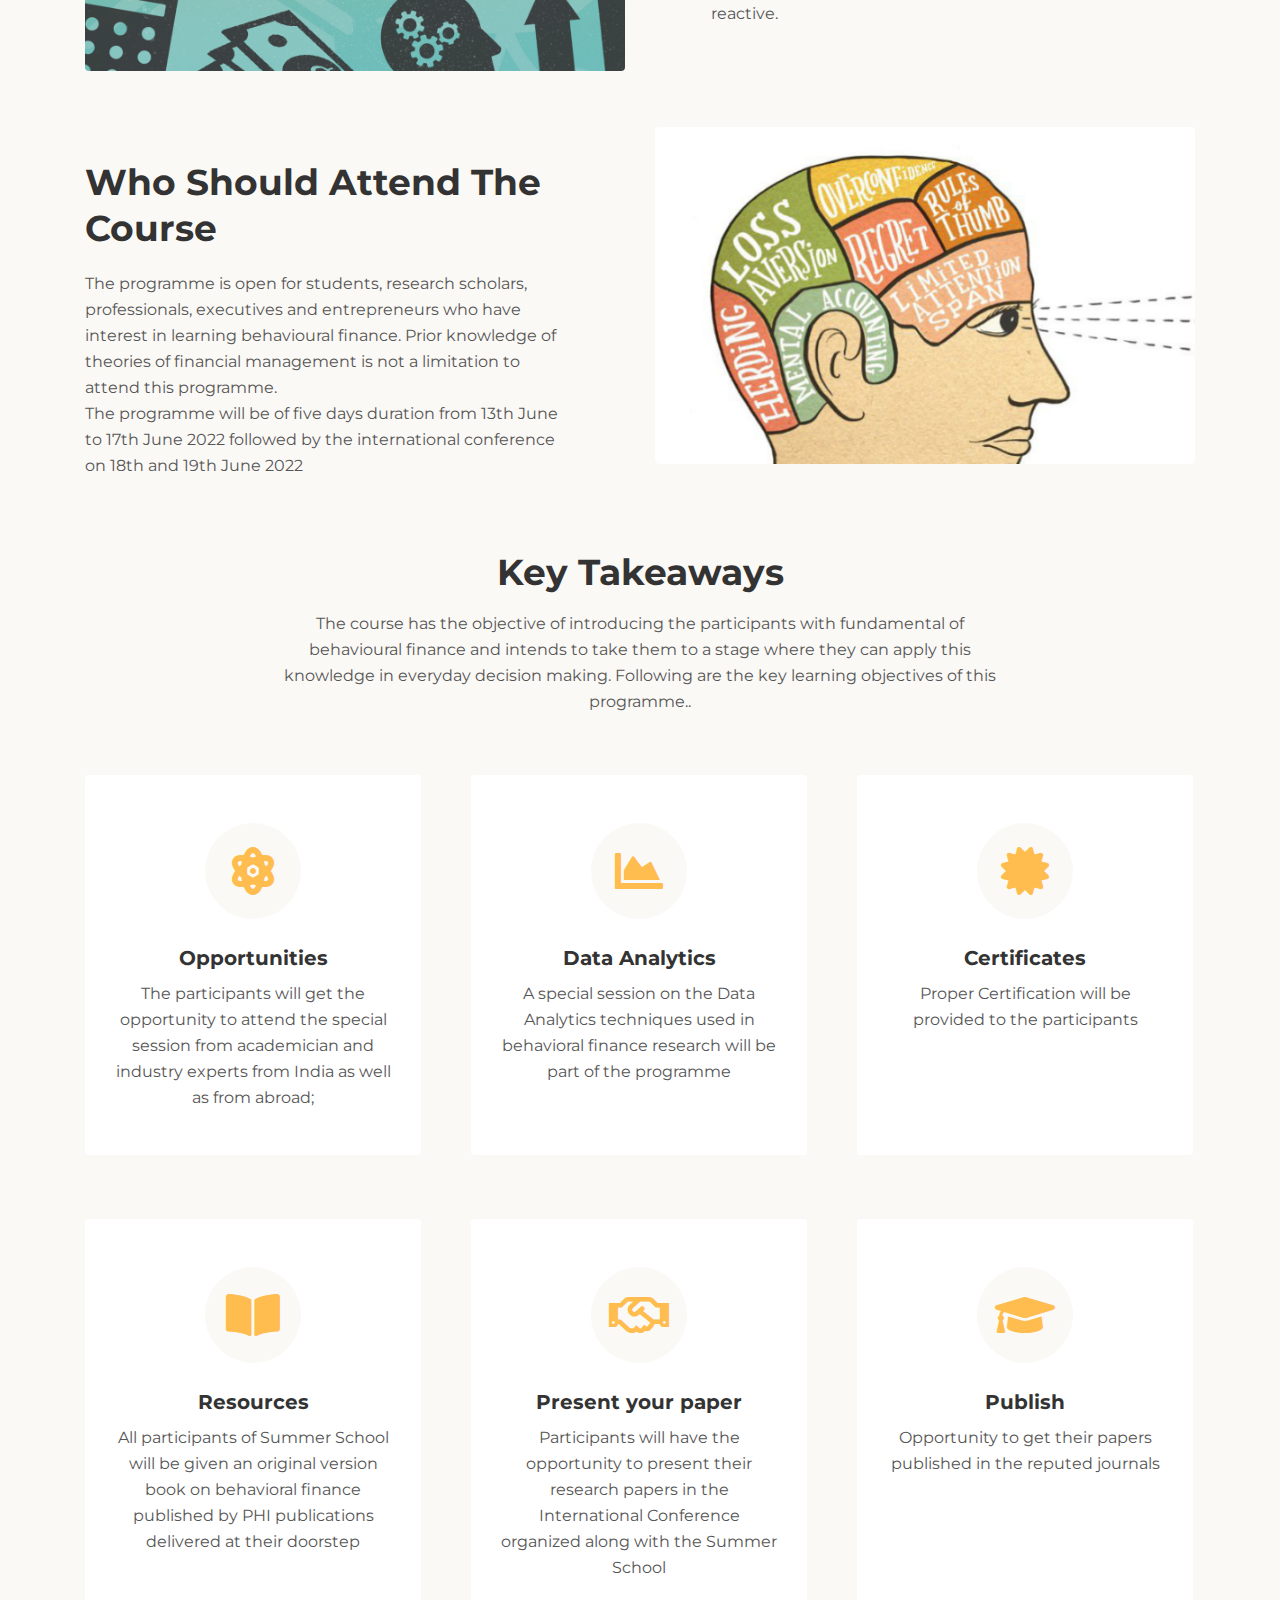
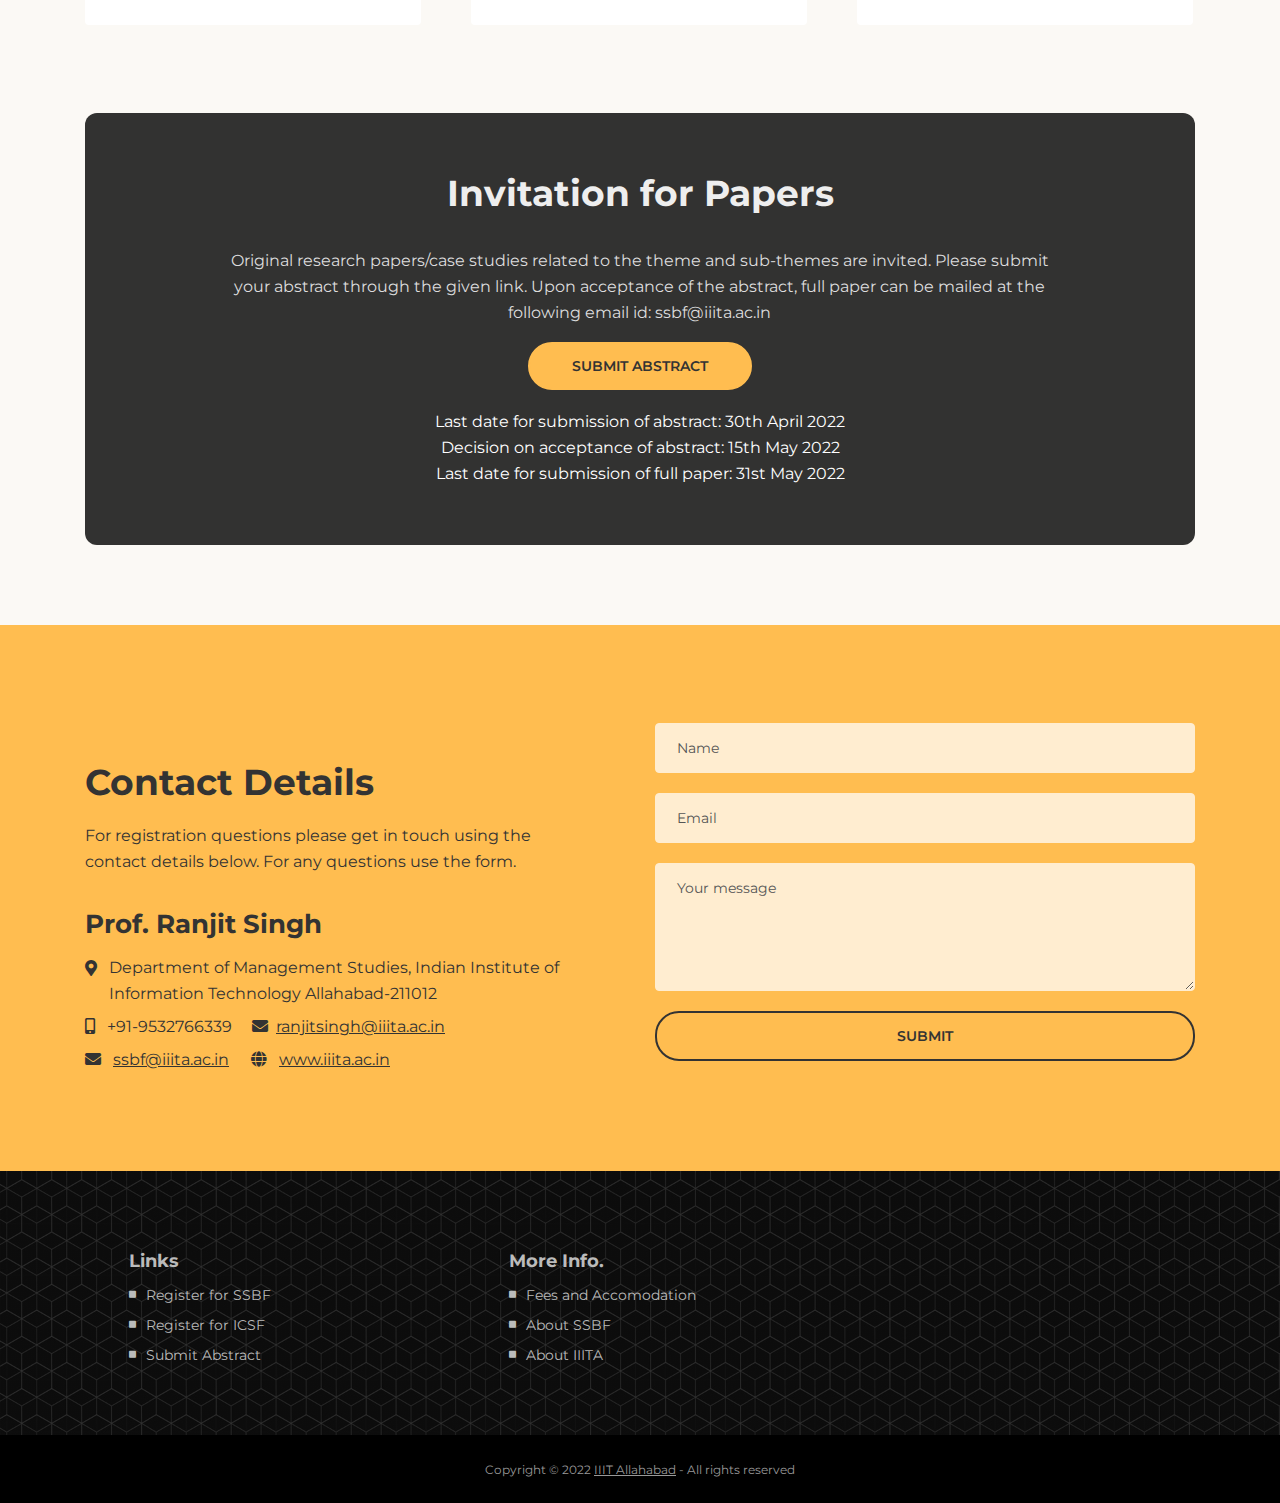
==== commit 45c1b334: "improved button" ====
--- a/index.html
+++ b/index.html
@@ -191,10 +191,10 @@
                             </div>
                             
                             <div class="form-group">
-                                <button onclick="document.location='https://forms.gle/xKfLRbK9NiyM8Tk89'" type="submit" class="form-control-submit-button">REGISTER FOR SUMMER SCHOOL</button>
+                                <button onclick="document.location='https://forms.gle/xKfLRbK9NiyM8Tk89'" type="button" class="form-control-submit-button">REGISTER FOR CONFERENCE (ICBF)</button>
                             </div>
                             <div class="form-group">
-                                <button onclick="document.location='https://forms.gle/GoHoPymmkq274VAF8'" type="submit" class="form-control-submit-button">REGISTER FOR CONFERENCE (ICBF)</button>
+                                <button onclick="document.location='https://forms.gle/GoHoPymmkq274VAF8'" type="button" class="form-control-submit-button">REGISTER FOR CONFERENCE (ICBF)</button>
                             </div>
                             <div class="form-message">
                                 <div id="rmsgSubmit" class="h3 text-center hidden"></div>
